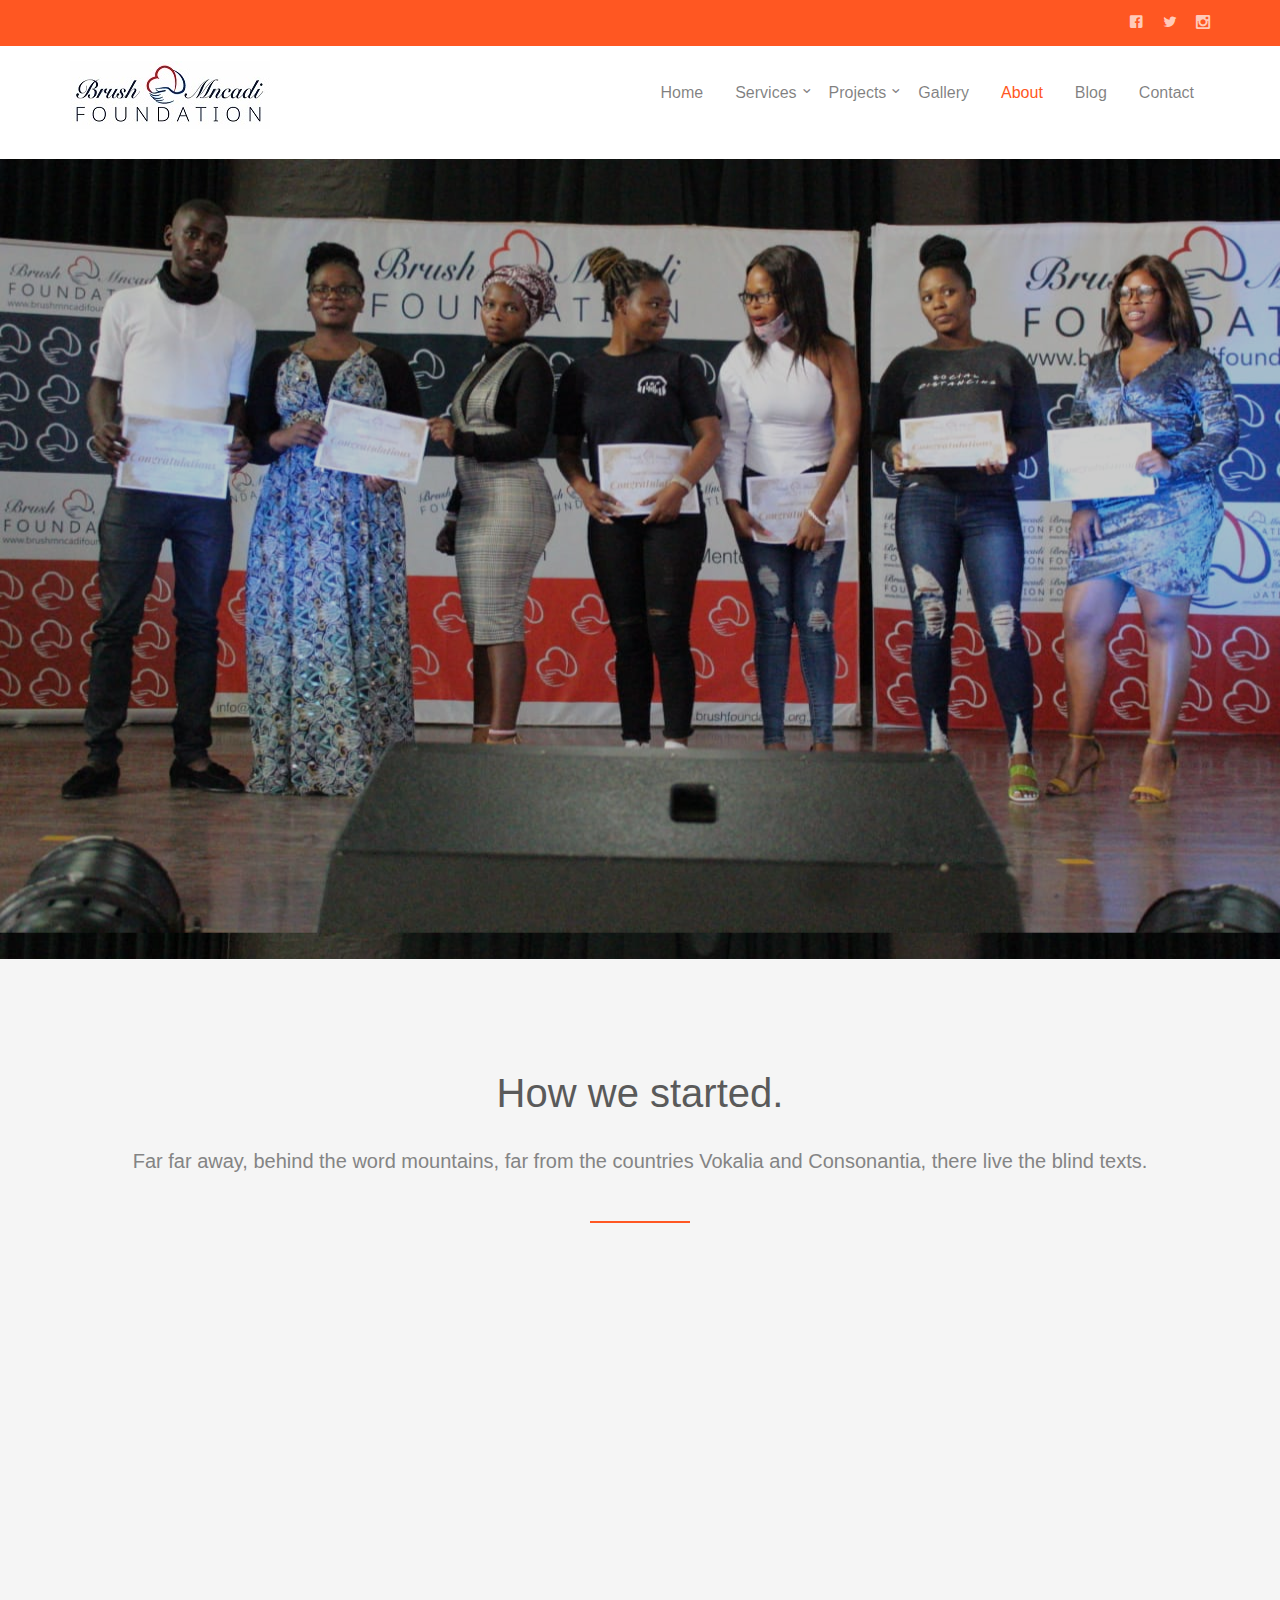
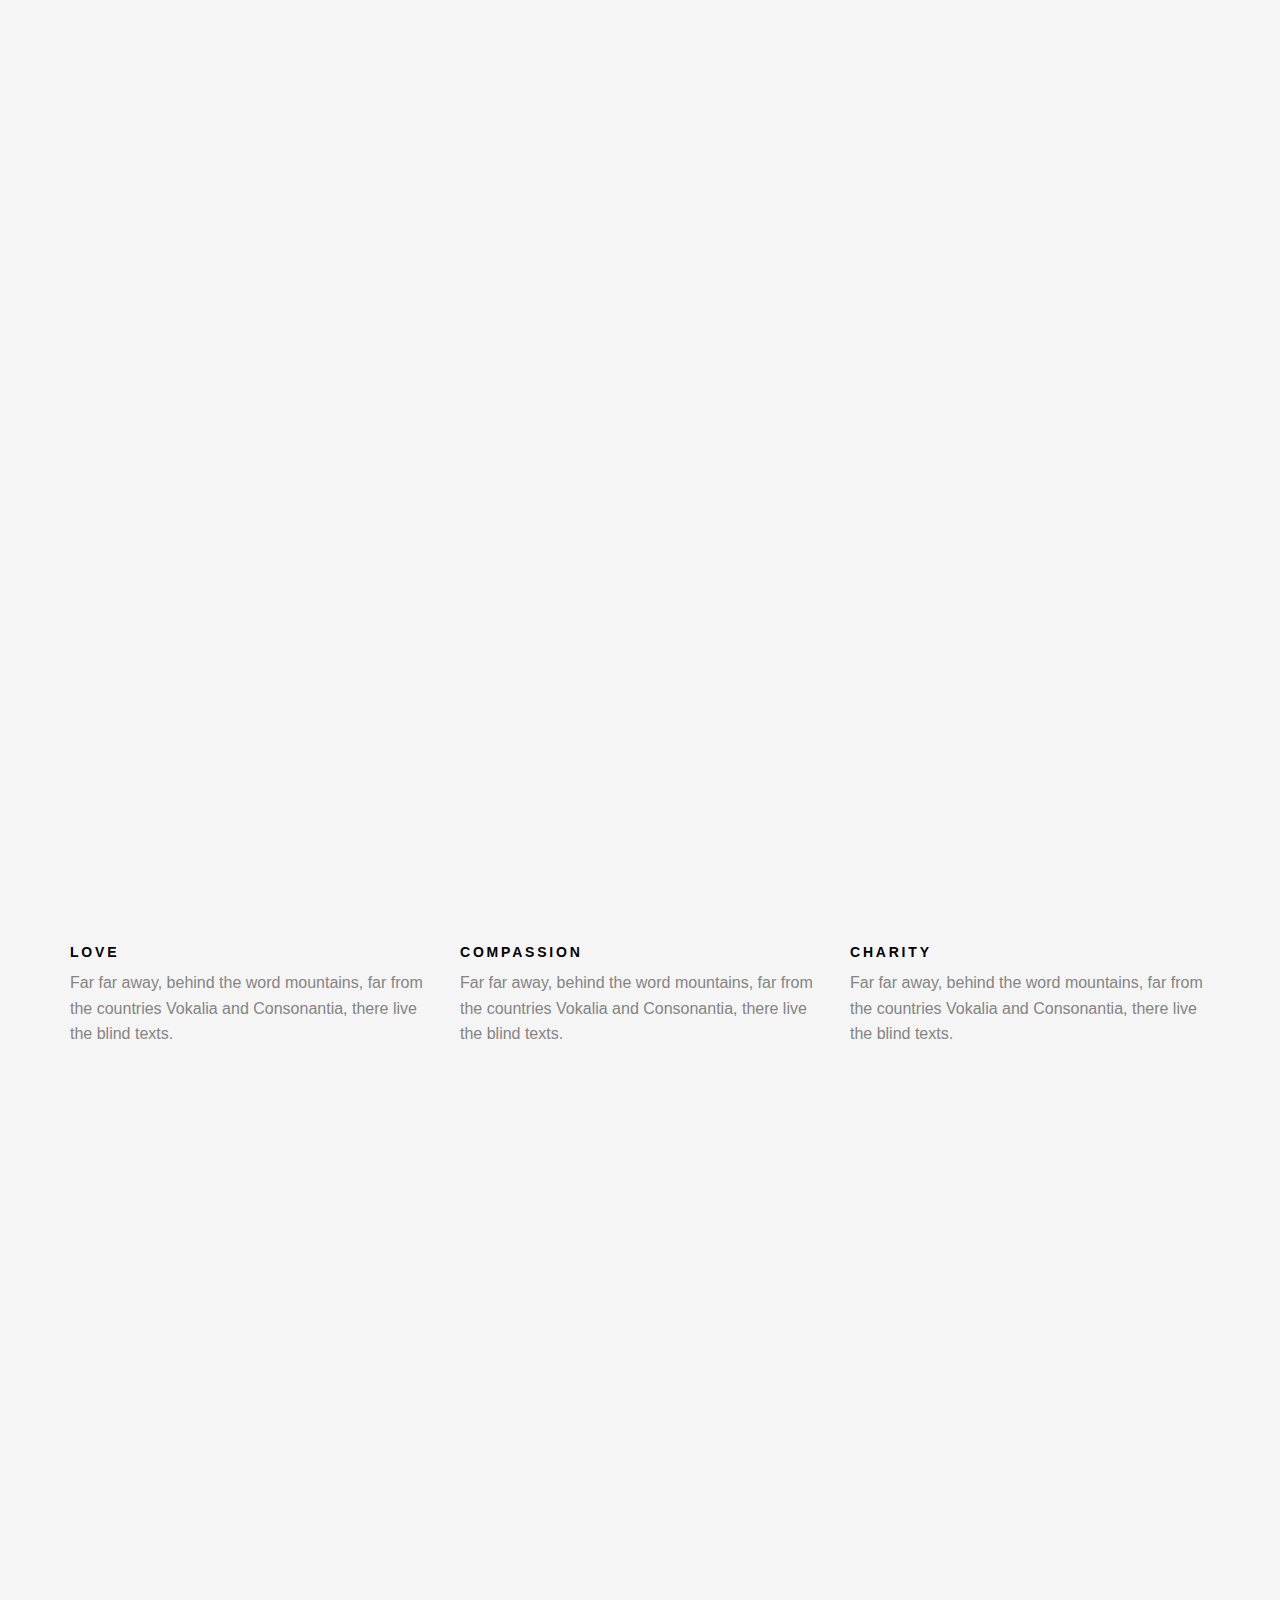
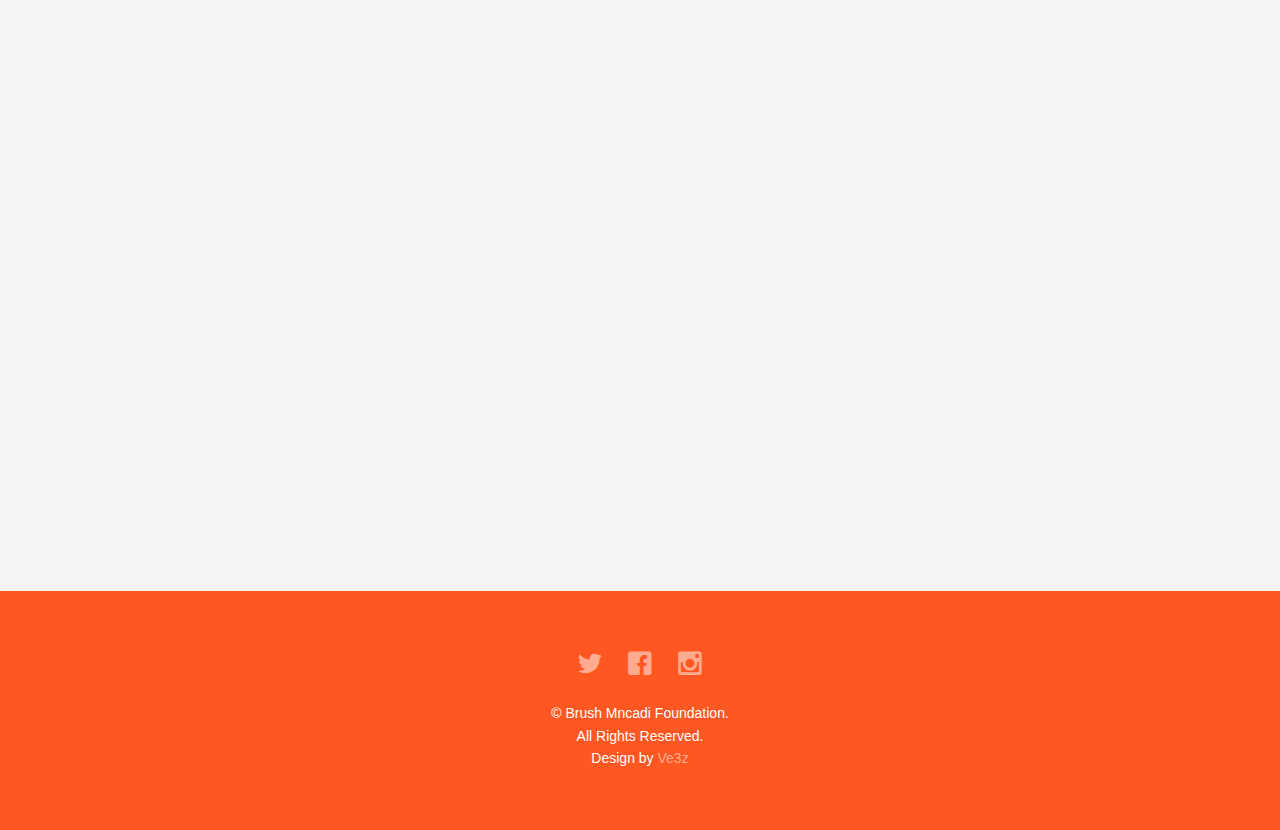
==== about.html @ 6118e983 "Initial Commit" ====
<!DOCTYPE html>
<!--[if lt IE 7]>      <html class="no-js lt-ie9 lt-ie8 lt-ie7"> <![endif]-->
<!--[if IE 7]>         <html class="no-js lt-ie9 lt-ie8"> <![endif]-->
<!--[if IE 8]>         <html class="no-js lt-ie9"> <![endif]-->
<!--[if gt IE 8]><!--> <html class="no-js"> <!--<![endif]-->
	<head>
	<meta charset="utf-8">
	<meta http-equiv="X-UA-Compatible" content="IE=edge">
	<title>Brush Mncadi Foundation</title>
	<meta name="viewport" content="width=device-width, initial-scale=1">
	<meta name="description" content="Brush Mncadi Foundation " />
	<meta name="keywords" content="Brush Mncadi Foundation, Charity, events, NGO, Non Government Organisation, " />
	<meta name="author" content="ve3z.co.za" />

 

  	<!-- Facebook and Twitter integration -->
	<meta property="og:title" content=""/>
	<meta property="og:image" content=""/>
	<meta property="og:url" content=""/>
	<meta property="og:site_name" content=""/>
	<meta property="og:description" content=""/>
	<meta name="twitter:title" content="" />
	<meta name="twitter:image" content="" />
	<meta name="twitter:url" content="" />
	<meta name="twitter:card" content="" />

	<!-- Place favicon.ico and apple-touch-icon.png in the root directory -->
	<link rel="shortcut icon" href="favicon.ico">

	<!-- <link href='https://fonts.googleapis.com/css?family=Open+Sans:400,700,300' rel='stylesheet' type='text/css'> -->
	
	<!-- Animate.css -->
	<link rel="stylesheet" href="css/animate.css">
	<!-- Icomoon Icon Fonts-->
	<link rel="stylesheet" href="css/icomoon.css">
	<!-- Bootstrap  -->
	<link rel="stylesheet" href="css/bootstrap.css">
	<!-- Superfish -->
	<link rel="stylesheet" href="css/superfish.css">

	<link rel="stylesheet" href="css/style.css">


	<!-- Modernizr JS -->
	<script src="js/modernizr-2.6.2.min.js"></script>
	<!-- FOR IE9 below -->
	<!--[if lt IE 9]>
	<script src="js/respond.min.js"></script>
	<![endif]-->

	</head>
	<body>
		<div id="fh5co-wrapper">
		<div id="fh5co-page">
		<div class="header-top">
			<div class="container">
				<div class="row">
					<div class="col-md-6 col-sm-6 text-left fh5co-link">
						<!-- <a href="#">FAQ</a>
						<a href="#">Forum</a>
						<a href="#">Contact</a> -->
					</div>
					<div class="col-md-6 col-sm-6 text-right fh5co-social">
						<a href="https://www.facebook.com/Brush-Mncadi-Foundation-104480521890721" class="grow"><i class="icon-facebook2"></i></a>
						<a href="https://twitter.com/BrushMncadi" class="grow"><i class="icon-twitter2"></i></a>
						<a href="https://www.instagram.com/brushmncadifoundation/" class="grow"><i class="icon-instagram2"></i></a>
					</div>
				</div>
			</div>
		</div>
		<header id="fh5co-header-section" class="sticky-banner">
			<div class="container">
				<div class="nav-header">
					<a href="#" class="js-fh5co-nav-toggle fh5co-nav-toggle dark"><i></i></a>
					<h1 id="fh5co-logo"><a href="index.html"><img src="images/Brush Logo .jpeg" alt="work"></a></h1>
					<!-- START #fh5co-menu-wrap -->
					<nav id="fh5co-menu-wrap" role="navigation">
						<ul class="sf-menu" id="fh5co-primary-menu">
							<li >
								<a href="index.html">Home</a>
							</li>
							<li>
								<a href="#" class="fh5co-sub-ddown">Services</a>
								<ul class="fh5co-sub-menu">
									<li><a href="services.html">Events</a></li>
									<li><a href="services.html">Fundraise</a></li>
									<li><a href="services.html">Campaign</a></li>
									<li><a href="services.html">Philantrophy</a></li>
									
								</ul>
							</li>
							<li>
								<a href="#" class="fh5co-sub-ddown">Projects</a>
								 <ul class="fh5co-sub-menu">
								 	<li><a href="projects.html">Water World</a></li>
								 	<li><a href="projects.html">Cloth Giving</a></li>
								 	<li><a href="projects.html">Acapella</a></li>
								</ul>
							</li>

							<li><a href="gallery.html">Gallery</a></li>
							<li class="active"><a href="about.html">About</a></li>
							<li><a href="blog.html">Blog</a></li>
							<li><a href="contact.html">Contact</a></li>
						</ul>
					</nav>
				</div>
			</div>
		</header>
		
		

		<div class="fh5co-hero">
			<div class="fh5co-overlay"></div>
			<div class="fh5co-cover text-center" data-stellar-background-ratio="0.5" style="background-image: url(images/8.jpeg);">
				<div class="desc animate-box">
					<h2><strong>About Us</strong>  <strong></strong></h2>
					<span>We are a prominent independent organisation in care and protection for our community </span>
					<!-- <span><a class="btn btn-primary btn-lg" href="#">See More</a></span> -->
				</div>
			</div>

		</div>
		
		<div id="fh5co-feature-product" class="fh5co-section-gray">
			<div class="container">
				<div class="row">
					<div class="col-md-12 text-center heading-section">
						<h3>How we started.</h3>
						<p>Far far away, behind the word mountains, far from the countries Vokalia and Consonantia, there live the blind texts.</p>
					</div>
				</div>

				<div class="row row-bottom-padded-md">
					<div class="col-md-12 text-center animate-box">
						<p><img src="images/cover_bg_1.jpg" alt="Free HTML5 Bootstrap Template" class="img-responsive"></p>
					</div>
					<div class="col-md-6 text-center animate-box">
						<p><img src="images/cover_bg_2.jpg" alt="Free HTML5 Bootstrap Template" class="img-responsive"></p>
					</div>
					<div class="col-md-6 text-center animate-box">
						<p><img src="images/cover_bg_3.jpg" alt="Free HTML5 Bootstrap Template" class="img-responsive"></p>
					</div>
				</div>
				<div class="row">
					<div class="col-md-4">
						<div class="feature-text">
							<h3>Love</h3>
							<p>Far far away, behind the word mountains, far from the countries Vokalia and Consonantia, there live the blind texts.</p>
						</div>
					</div>
					<div class="col-md-4">
						<div class="feature-text">
							<h3>Compassion</h3>
							<p>Far far away, behind the word mountains, far from the countries Vokalia and Consonantia, there live the blind texts.</p>
						</div>
					</div>
					<div class="col-md-4">
						<div class="feature-text">
							<h3>Charity</h3>
							<p>Far far away, behind the word mountains, far from the countries Vokalia and Consonantia, there live the blind texts.</p>
						</div>
					</div>
				</div>

				
			</div>
		</div>

		
		<!-- <div id="fh5co-portfolio">
			<div class="container">

				<div class="row">
					<div class="col-md-6 col-md-offset-3 text-center heading-section animate-box">
						<h3>Our Gallery</h3>
						<p>Lorem ipsum dolor sit amet, consectetur adipisicing elit. Velit est facilis maiores, perspiciatis accusamus asperiores sint consequuntur debitis.</p>
					</div>
				</div>

				
				<div class="row row-bottom-padded-md">
					<div class="col-md-12">
						<ul id="fh5co-portfolio-list">

							<li class="two-third animate-box" data-animate-effect="fadeIn" style="background-image: url(images/cover_bg_1.jpg); ">
								<a href="#" class="color-3">
									<div class="case-studies-summary">
										<span>Give Love</span>
										<h2>Donation is caring</h2>
									</div>
								</a>
							</li>
						
							<li class="one-third animate-box" data-animate-effect="fadeIn" style="background-image: url(images/cover_bg_3.jpg); ">
								<a href="#" class="color-4">
									<div class="case-studies-summary">
										<span>Give Love</span>
										<h2>Donation is caring</h2>
									</div>
								</a>
							</li>

							<li class="one-third animate-box" data-animate-effect="fadeIn" style="background-image: url(images/cover_bg_1.jpg); "> 
								<a href="#" class="color-5">
									<div class="case-studies-summary">
										<span>Give Love</span>
										<h2>Donation is caring</h2>
									</div>
								</a>
							</li>
							<li class="two-third animate-box" data-animate-effect="fadeIn" style="background-image: url(images/cover_bg_3.jpg); ">
								<a href="#" class="color-6">
									<div class="case-studies-summary">
										<span>Give Love</span>
										<h2>Donation is caring</h2>
									</div>
								</a>
							</li>
						</ul>		
					</div>
				</div>

				<div class="row">
					<div class="col-md-4 col-md-offset-4 text-center animate-box">
						<a href="#" class="btn btn-primary btn-lg">See Gallery</a>
					</div>
				</div>

				
			</div>
		</div>
		 -->

		
		<div id="fh5co-content-section" class="fh5co-section-gray">
			<div class="container">
				<div class="row">
					<div class="col-md-8 col-md-offset-2 text-center heading-section animate-box">
						<h3>Leadership</h3>
						<p>Lorem ipsum dolor sit amet, consectetur adipisicing elit. Velit est facilis maiores, perspiciatis accusamus asperiores sint consequuntur debitis.</p>
					</div>
				</div>
			</div>
			<div class="container">
				<div class="row">
					<div class="col-md-4">
						<div class="fh5co-team text-center animate-box">
							<figure>
								<img src="images/5.jpeg" alt="user">
							</figure>

							<div>
								<h3>Jean Doe</h3>
								<p><span>Founder</span></p>
								<p>Far far away, behind the word mountains, far from the countries Vokalia and Consonantia, there live the blind texts. Far far away, behind the word mountains, far from the countries Vokalia and Consonantia, there live the blind texts.</p>
							</div>
							
							<p class="fh5co-social-icons">
								<a href="https://www.facebook.com/Brush-Mncadi-Foundation-104480521890721"><i class="icon-twitter2"></i></a>
								<a href="https://www.facebook.com/Brush-Mncadi-Foundation-104480521890721"><i class="icon-linkedin2"></i></a>
								<a href="https://www.facebook.com/Brush-Mncadi-Foundation-104480521890721"><i class="icon-facebook3"></i></a>
							</p>
						</div>
					</div>
					<div class="col-md-4">
						<div class="fh5co-team text-center animate-box">
							<figure>
								<img src="images/11.jpeg" alt="user">
							</figure>
							<div>
								<h3>John Doe</h3>
								<p><span>Founder</span></p>
								<p>Far far away, behind the word mountains, far from the countries Vokalia and Consonantia, there live the blind texts. Far far away, behind the word mountains, far from the countries Vokalia and Consonantia, there live the blind texts.</p>
							</div>
							<p class="fh5co-social-icons">
								<a href="https://www.facebook.com/Brush-Mncadi-Foundation-104480521890721"><i class="icon-twitter2"></i></a>
								<a href="https://www.facebook.com/Brush-Mncadi-Foundation-104480521890721"><i class="icon-linkedin2"></i></a>
								<a href="https://www.facebook.com/Brush-Mncadi-Foundation-104480521890721"><i class="icon-facebook3"></i></a>
							</p>
						</div>
					</div>
					<div class="col-md-4">
						<div class="fh5co-team text-center animate-box">
							<figure>
								<img src="images/4.jpeg" alt="user">
							</figure>
							<div>
								<h3>John Doe</h3>
								<p><span>Founder</span></p>
								<p>Far far away, behind the word mountains, far from the countries Vokalia and Consonantia, there live the blind texts. Far far away, behind the word mountains, far from the countries Vokalia and Consonantia, there live the blind texts.</p>
							</div>
							<p class="fh5co-social-icons">
								<a href="https://www.facebook.com/Brush-Mncadi-Foundation-104480521890721"><i class="icon-twitter2"></i></a>
								<a href="https://www.facebook.com/Brush-Mncadi-Foundation-104480521890721"><i class="icon-linkedin2"></i></a>
								<a href="https://www.facebook.com/Brush-Mncadi-Foundation-104480521890721"><i class="icon-facebook3"></i></a>
							</p>
						</div>
					</div>
				</div>
			</div>
		</div>
		<!-- fh5co-content-section -->

		
		<footer>
			<div id="footer">
				<div class="container">
					<div class="row">
						<div class="col-md-6 col-md-offset-3 text-center">
							<p class="fh5co-social-icons">
								<a href="https://twitter.com/BrushMncadi" target="blank"><i class="icon-twitter2" ></i></a>
								<a href="https://www.facebook.com/Brush-Mncadi-Foundation-104480521890721" target="blank"><i class="icon-facebook2"></i></a>
								<a href="https://www.instagram.com/brushmncadifoundation/"target="blank"><i class="icon-instagram"></i></a>
								<!-- <a href="#"><i class="icon-dribbble2"></i></a>
								<a href="#"><i class="icon-youtube"></i></a> -->
							</p>
							<p>&copy; Brush Mncadi Foundation.<br> All Rights Reserved. <br>Design by  <a href="http://ve3z.co.za/" target="_blank">Ve3z</a> </p>
						</div>
					</div>
				</div>
			</div>
		</footer>
	

	</div>
	<!-- END fh5co-page -->

	</div>
	<!-- END fh5co-wrapper -->

	<!-- jQuery -->


	<script src="js/jquery.min.js"></script>
	<!-- jQuery Easing -->
	<script src="js/jquery.easing.1.3.js"></script>
	<!-- Bootstrap -->
	<script src="js/bootstrap.min.js"></script>
	<!-- Waypoints -->
	<script src="js/jquery.waypoints.min.js"></script>
	<script src="js/sticky.js"></script>

	<!-- Stellar -->
	<script src="js/jquery.stellar.min.js"></script>
	<!-- Superfish -->
	<script src="js/hoverIntent.js"></script>
	<script src="js/superfish.js"></script>
	
	<!-- Main JS -->
	<script src="js/main.js"></script>

	</body>
</html>
---- css/icomoon.css ----
@font-face {
    font-family: 'icomoon';
    src:    url('fonts/icomoon.eot?1oniuf');
    src:    url('fonts/icomoon.eot?1oniuf#iefix') format('embedded-opentype'),
        url('fonts/icomoon.ttf?1oniuf') format('truetype'),
        url('fonts/icomoon.woff?1oniuf') format('woff'),
        url('fonts/icomoon.svg?1oniuf#icomoon') format('svg');
    font-weight: normal;
    font-style: normal;
}

[class^="icon-"], [class*=" icon-"] {
    /* use !important to prevent issues with browser extensions that change fonts */
    font-family: 'icomoon' !important;
    speak: none;
    font-style: normal;
    font-weight: normal;
    font-variant: normal;
    text-transform: none;
    line-height: 1;

    /* Better Font Rendering =========== */
    -webkit-font-smoothing: antialiased;
    -moz-osx-font-smoothing: grayscale;
}

.icon-mobile:before {
    content: "\e000";
}
.icon-laptop:before {
    content: "\e001";
}
.icon-desktop:before {
    content: "\e002";
}
.icon-tablet:before {
    content: "\e003";
}
.icon-phone:before {
    content: "\e004";
}
.icon-document:before {
    content: "\e005";
}
.icon-documents:before {
    content: "\e006";
}
.icon-search:before {
    content: "\e007";
}
.icon-clipboard:before {
    content: "\e008";
}
.icon-newspaper:before {
    content: "\e009";
}
.icon-notebook:before {
    content: "\e00a";
}
.icon-book-open:before {
    content: "\e00b";
}
.icon-browser:before {
    content: "\e00c";
}
.icon-calendar:before {
    content: "\e00d";
}
.icon-presentation:before {
    content: "\e00e";
}
.icon-picture:before {
    content: "\e00f";
}
.icon-pictures:before {
    content: "\e010";
}
.icon-video:before {
    content: "\e011";
}
.icon-camera:before {
    content: "\e012";
}
.icon-printer:before {
    content: "\e013";
}
.icon-toolbox:before {
    content: "\e014";
}
.icon-briefcase:before {
    content: "\e015";
}
.icon-wallet:before {
    content: "\e016";
}
.icon-gift:before {
    content: "\e017";
}
.icon-bargraph:before {
    content: "\e018";
}
.icon-grid:before {
    content: "\e019";
}
.icon-expand:before {
    content: "\e01a";
}
.icon-focus:before {
    content: "\e01b";
}
.icon-edit:before {
    content: "\e01c";
}
.icon-adjustments:before {
    content: "\e01d";
}
.icon-ribbon:before {
    content: "\e01e";
}
.icon-hourglass:before {
    content: "\e01f";
}
.icon-lock:before {
    content: "\e020";
}
.icon-megaphone:before {
    content: "\e021";
}
.icon-shield:before {
    content: "\e022";
}
.icon-trophy:before {
    content: "\e023";
}
.icon-flag:before {
    content: "\e024";
}
.icon-map:before {
    content: "\e025";
}
.icon-puzzle:before {
    content: "\e026";
}
.icon-basket:before {
    content: "\e027";
}
.icon-envelope:before {
    content: "\e028";
}
.icon-streetsign:before {
    content: "\e029";
}
.icon-telescope:before {
    content: "\e02a";
}
.icon-gears:before {
    content: "\e02b";
}
.icon-key:before {
    content: "\e02c";
}
.icon-paperclip:before {
    content: "\e02d";
}
.icon-attachment:before {
    content: "\e02e";
}
.icon-pricetags:before {
    content: "\e02f";
}
.icon-lightbulb:before {
    content: "\e030";
}
.icon-layers:before {
    content: "\e031";
}
.icon-pencil:before {
    content: "\e032";
}
.icon-tools:before {
    content: "\e033";
}
.icon-tools-2:before {
    content: "\e034";
}
.icon-scissors:before {
    content: "\e035";
}
.icon-paintbrush:before {
    content: "\e036";
}
.icon-magnifying-glass:before {
    content: "\e037";
}
.icon-circle-compass:before {
    content: "\e038";
}
.icon-linegraph:before {
    content: "\e039";
}
.icon-mic:before {
    content: "\e03a";
}
.icon-strategy:before {
    content: "\e03b";
}
.icon-beaker:before {
    content: "\e03c";
}
.icon-caution:before {
    content: "\e03d";
}
.icon-recycle:before {
    content: "\e03e";
}
.icon-anchor:before {
    content: "\e03f";
}
.icon-profile-male:before {
    content: "\e040";
}
.icon-profile-female:before {
    content: "\e041";
}
.icon-bike:before {
    content: "\e042";
}
.icon-wine:before {
    content: "\e043";
}
.icon-hotairballoon:before {
    content: "\e044";
}
.icon-globe:before {
    content: "\e045";
}
.icon-genius:before {
    content: "\e046";
}
.icon-map-pin:before {
    content: "\e047";
}
.icon-dial:before {
    content: "\e048";
}
.icon-chat:before {
    content: "\e049";
}
.icon-heart:before {
    content: "\e04a";
}
.icon-cloud:before {
    content: "\e04b";
}
.icon-upload:before {
    content: "\e04c";
}
.icon-download:before {
    content: "\e04d";
}
.icon-target:before {
    content: "\e04e";
}
.icon-hazardous:before {
    content: "\e04f";
}
.icon-piechart:before {
    content: "\e050";
}
.icon-speedometer:before {
    content: "\e051";
}
.icon-global:before {
    content: "\e052";
}
.icon-compass:before {
    content: "\e053";
}
.icon-lifesaver:before {
    content: "\e054";
}
.icon-clock:before {
    content: "\e055";
}
.icon-aperture:before {
    content: "\e056";
}
.icon-quote:before {
    content: "\e057";
}
.icon-scope:before {
    content: "\e058";
}
.icon-alarmclock:before {
    content: "\e059";
}
.icon-refresh:before {
    content: "\e05a";
}
.icon-happy:before {
    content: "\e05b";
}
.icon-sad:before {
    content: "\e05c";
}
.icon-facebook:before {
    content: "\e05d";
}
.icon-twitter:before {
    content: "\e05e";
}
.icon-googleplus:before {
    content: "\e05f";
}
.icon-rss:before {
    content: "\e060";
}
.icon-tumblr:before {
    content: "\e061";
}
.icon-linkedin:before {
    content: "\e062";
}
.icon-dribbble:before {
    content: "\e063";
}
.icon-box2:before {
    content: "\ea82";
}
.icon-write:before {
    content: "\ea83";
}
.icon-clock2:before {
    content: "\ea84";
}
.icon-reply2:before {
    content: "\ea85";
}
.icon-reply-all2:before {
    content: "\ea86";
}
.icon-forward2:before {
    content: "\ea87";
}
.icon-flag2:before {
    content: "\ea88";
}
.icon-search2:before {
    content: "\ea89";
}
.icon-trash2:before {
    content: "\ea8a";
}
.icon-envelope2:before {
    content: "\ea8b";
}
.icon-bubble:before {
    content: "\ea8c";
}
.icon-bubbles:before {
    content: "\ea8d";
}
.icon-user2:before {
    content: "\ea8e";
}
.icon-users2:before {
    content: "\ea8f";
}
.icon-cloud2:before {
    content: "\ea90";
}
.icon-download2:before {
    content: "\ea91";
}
.icon-upload2:before {
    content: "\ea92";
}
.icon-rain:before {
    content: "\ea93";
}
.icon-sun:before {
    content: "\ea94";
}
.icon-moon2:before {
    content: "\ea95";
}
.icon-bell2:before {
    content: "\ea96";
}
.icon-folder2:before {
    content: "\ea97";
}
.icon-pin2:before {
    content: "\ea98";
}
.icon-sound2:before {
    content: "\ea99";
}
.icon-microphone:before {
    content: "\ea9a";
}
.icon-camera2:before {
    content: "\ea9b";
}
.icon-image2:before {
    content: "\ea9c";
}
.icon-cog2:before {
    content: "\ea9d";
}
.icon-calendar2:before {
    content: "\ea9e";
}
.icon-book2:before {
    content: "\ea9f";
}
.icon-map-marker:before {
    content: "\eaa0";
}
.icon-store:before {
    content: "\eaa1";
}
.icon-support:before {
    content: "\eaa2";
}
.icon-tag2:before {
    content: "\eaa3";
}
.icon-heart2:before {
    content: "\eaa4";
}
.icon-video-camera:before {
    content: "\eaa5";
}
.icon-trophy2:before {
    content: "\eaa6";
}
.icon-cart:before {
    content: "\eaa7";
}
.icon-eye2:before {
    content: "\eaa8";
}
.icon-cancel:before {
    content: "\eaa9";
}
.icon-chart:before {
    content: "\eaaa";
}
.icon-target2:before {
    content: "\eaab";
}
.icon-printer2:before {
    content: "\eaac";
}
.icon-location2:before {
    content: "\eaad";
}
.icon-bookmark2:before {
    content: "\eaae";
}
.icon-monitor:before {
    content: "\eaaf";
}
.icon-cross2:before {
    content: "\eab0";
}
.icon-plus2:before {
    content: "\eab1";
}
.icon-left:before {
    content: "\eab2";
}
.icon-up:before {
    content: "\eab3";
}
.icon-browser2:before {
    content: "\eab4";
}
.icon-windows:before {
    content: "\eab5";
}
.icon-switch2:before {
    content: "\eab6";
}
.icon-dashboard:before {
    content: "\eab7";
}
.icon-play:before {
    content: "\eab8";
}
.icon-fast-forward:before {
    content: "\eab9";
}
.icon-next:before {
    content: "\eaba";
}
.icon-refresh2:before {
    content: "\eabb";
}
.icon-film:before {
    content: "\eabc";
}
.icon-home2:before {
    content: "\eabd";
}
.icon-add-to-list:before {
    content: "\e901";
}
.icon-classic-computer:before {
    content: "\e902";
}
.icon-controller-fast-backward:before {
    content: "\e903";
}
.icon-creative-commons-attribution:before {
    content: "\e904";
}
.icon-creative-commons-noderivs:before {
    content: "\e905";
}
.icon-creative-commons-noncommercial-eu:before {
    content: "\e906";
}
.icon-creative-commons-noncommercial-us:before {
    content: "\e907";
}
.icon-creative-commons-public-domain:before {
    content: "\e908";
}
.icon-creative-commons-remix:before {
    content: "\e909";
}
.icon-creative-commons-share:before {
    content: "\e90a";
}
.icon-creative-commons-sharealike:before {
    content: "\e90b";
}
.icon-creative-commons:before {
    content: "\e90c";
}
.icon-document-landscape:before {
    content: "\e90d";
}
.icon-remove-user:before {
    content: "\e90e";
}
.icon-warning:before {
    content: "\e90f";
}
.icon-arrow-bold-down:before {
    content: "\e910";
}
.icon-arrow-bold-left:before {
    content: "\e911";
}
.icon-arrow-bold-right:before {
    content: "\e912";
}
.icon-arrow-bold-up:before {
    content: "\e913";
}
.icon-arrow-down:before {
    content: "\e914";
}
.icon-arrow-left:before {
    content: "\e915";
}
.icon-arrow-long-down:before {
    content: "\e916";
}
.icon-arrow-long-left:before {
    content: "\e917";
}
.icon-arrow-long-right:before {
    content: "\e918";
}
.icon-arrow-long-up:before {
    content: "\e919";
}
.icon-arrow-right:before {
    content: "\e91a";
}
.icon-arrow-up:before {
    content: "\e91b";
}
.icon-arrow-with-circle-down:before {
    content: "\e91c";
}
.icon-arrow-with-circle-left:before {
    content: "\e91d";
}
.icon-arrow-with-circle-right:before {
    content: "\e91e";
}
.icon-arrow-with-circle-up:before {
    content: "\e91f";
}
.icon-bookmark:before {
    content: "\e920";
}
.icon-bookmarks:before {
    content: "\e921";
}
.icon-chevron-down:before {
    content: "\e922";
}
.icon-chevron-left:before {
    content: "\e923";
}
.icon-chevron-right:before {
    content: "\e924";
}
.icon-chevron-small-down:before {
    content: "\e925";
}
.icon-chevron-small-left:before {
    content: "\e926";
}
.icon-chevron-small-right:before {
    content: "\e927";
}
.icon-chevron-small-up:before {
    content: "\e928";
}
.icon-chevron-thin-down:before {
    content: "\e929";
}
.icon-chevron-thin-left:before {
    content: "\e92a";
}
.icon-chevron-thin-right:before {
    content: "\e92b";
}
.icon-chevron-thin-up:before {
    content: "\e92c";
}
.icon-chevron-up:before {
    content: "\e92d";
}
.icon-chevron-with-circle-down:before {
    content: "\e92e";
}
.icon-chevron-with-circle-left:before {
    content: "\e92f";
}
.icon-chevron-with-circle-right:before {
    content: "\e930";
}
.icon-chevron-with-circle-up:before {
    content: "\e931";
}
.icon-cloud3:before {
    content: "\e932";
}
.icon-controller-fast-forward:before {
    content: "\e933";
}
.icon-controller-jump-to-start:before {
    content: "\e934";
}
.icon-controller-next:before {
    content: "\e935";
}
.icon-controller-paus:before {
    content: "\e936";
}
.icon-controller-play:before {
    content: "\e937";
}
.icon-controller-record:before {
    content: "\e938";
}
.icon-controller-stop:before {
    content: "\e939";
}
.icon-controller-volume:before {
    content: "\e93a";
}
.icon-dot-single:before {
    content: "\e93b";
}
.icon-dots-three-horizontal:before {
    content: "\e93c";
}
.icon-dots-three-vertical:before {
    content: "\e93d";
}
.icon-dots-two-horizontal:before {
    content: "\e93e";
}
.icon-dots-two-vertical:before {
    content: "\e93f";
}
.icon-download3:before {
    content: "\e940";
}
.icon-emoji-flirt:before {
    content: "\e941";
}
.icon-flow-branch:before {
    content: "\e942";
}
.icon-flow-cascade:before {
    content: "\e943";
}
.icon-flow-line:before {
    content: "\e944";
}
.icon-flow-parallel:before {
    content: "\e945";
}
.icon-flow-tree:before {
    content: "\e946";
}
.icon-install:before {
    content: "\e947";
}
.icon-layers2:before {
    content: "\e948";
}
.icon-open-book:before {
    content: "\e949";
}
.icon-resize-100:before {
    content: "\e94a";
}
.icon-resize-full-screen:before {
    content: "\e94b";
}
.icon-save:before {
    content: "\e94c";
}
.icon-select-arrows:before {
    content: "\e94d";
}
.icon-sound-mute:before {
    content: "\e94e";
}
.icon-sound:before {
    content: "\e94f";
}
.icon-trash:before {
    content: "\e950";
}
.icon-triangle-down:before {
    content: "\e951";
}
.icon-triangle-left:before {
    content: "\e952";
}
.icon-triangle-right:before {
    content: "\e953";
}
.icon-triangle-up:before {
    content: "\e954";
}
.icon-uninstall:before {
    content: "\e955";
}
.icon-upload-to-cloud:before {
    content: "\e956";
}
.icon-upload3:before {
    content: "\e957";
}
.icon-add-user:before {
    content: "\e958";
}
.icon-address:before {
    content: "\e959";
}
.icon-adjust:before {
    content: "\e95a";
}
.icon-air:before {
    content: "\e95b";
}
.icon-aircraft-landing:before {
    content: "\e95c";
}
.icon-aircraft-take-off:before {
    content: "\e95d";
}
.icon-aircraft:before {
    content: "\e95e";
}
.icon-align-bottom:before {
    content: "\e95f";
}
.icon-align-horizontal-middle:before {
    content: "\e960";
}
.icon-align-left:before {
    content: "\e961";
}
.icon-align-right:before {
    content: "\e962";
}
.icon-align-top:before {
    content: "\e963";
}
.icon-align-vertical-middle:before {
    content: "\e964";
}
.icon-archive:before {
    content: "\e965";
}
.icon-area-graph:before {
    content: "\e966";
}
.icon-attachment2:before {
    content: "\e967";
}
.icon-awareness-ribbon:before {
    content: "\e968";
}
.icon-back-in-time:before {
    content: "\e969";
}
.icon-back:before {
    content: "\e96a";
}
.icon-bar-graph:before {
    content: "\e96b";
}
.icon-battery:before {
    content: "\e96c";
}
.icon-beamed-note:before {
    content: "\e96d";
}
.icon-bell:before {
    content: "\e96e";
}
.icon-blackboard:before {
    content: "\e96f";
}
.icon-block:before {
    content: "\e970";
}
.icon-book:before {
    content: "\e971";
}
.icon-bowl:before {
    content: "\e972";
}
.icon-box:before {
    content: "\e973";
}
.icon-briefcase2:before {
    content: "\e974";
}
.icon-browser3:before {
    content: "\e975";
}
.icon-brush:before {
    content: "\e976";
}
.icon-bucket:before {
    content: "\e977";
}
.icon-cake:before {
    content: "\e978";
}
.icon-calculator:before {
    content: "\e979";
}
.icon-calendar3:before {
    content: "\e97a";
}
.icon-camera3:before {
    content: "\e97b";
}
.icon-ccw:before {
    content: "\e97c";
}
.icon-chat2:before {
    content: "\e97d";
}
.icon-check:before {
    content: "\e97e";
}
.icon-circle-with-cross:before {
    content: "\e97f";
}
.icon-circle-with-minus:before {
    content: "\e980";
}
.icon-circle-with-plus:before {
    content: "\e981";
}
.icon-circle:before {
    content: "\e982";
}
.icon-circular-graph:before {
    content: "\e983";
}
.icon-clapperboard:before {
    content: "\e984";
}
.icon-clipboard2:before {
    content: "\e985";
}
.icon-clock3:before {
    content: "\e986";
}
.icon-code:before {
    content: "\e987";
}
.icon-cog:before {
    content: "\e988";
}
.icon-colours:before {
    content: "\e989";
}
.icon-compass2:before {
    content: "\e98a";
}
.icon-copy:before {
    content: "\e98b";
}
.icon-credit-card:before {
    content: "\e98c";
}
.icon-credit:before {
    content: "\e98d";
}
.icon-cross:before {
    content: "\e98e";
}
.icon-cup:before {
    content: "\e98f";
}
.icon-cw:before {
    content: "\e990";
}
.icon-cycle:before {
    content: "\e991";
}
.icon-database:before {
    content: "\e992";
}
.icon-dial-pad:before {
    content: "\e993";
}
.icon-direction:before {
    content: "\e994";
}
.icon-document2:before {
    content: "\e995";
}
.icon-documents2:before {
    content: "\e996";
}
.icon-drink:before {
    content: "\e997";
}
.icon-drive:before {
    content: "\e998";
}
.icon-drop:before {
    content: "\e999";
}
.icon-edit2:before {
    content: "\e99a";
}
.icon-email:before {
    content: "\e99b";
}
.icon-emoji-happy:before {
    content: "\e99c";
}
.icon-emoji-neutral:before {
    content: "\e99d";
}
.icon-emoji-sad:before {
    content: "\e99e";
}
.icon-erase:before {
    content: "\e99f";
}
.icon-eraser:before {
    content: "\e9a0";
}
.icon-export:before {
    content: "\e9a1";
}
.icon-eye:before {
    content: "\e9a2";
}
.icon-feather:before {
    content: "\e9a3";
}
.icon-flag3:before {
    content: "\e9a4";
}
.icon-flash:before {
    content: "\e9a5";
}
.icon-flashlight:before {
    content: "\e9a6";
}
.icon-flat-brush:before {
    content: "\e9a7";
}
.icon-folder-images:before {
    content: "\e9a8";
}
.icon-folder-music:before {
    content: "\e9a9";
}
.icon-folder-video:before {
    content: "\e9aa";
}
.icon-folder:before {
    content: "\e9ab";
}
.icon-forward:before {
    content: "\e9ac";
}
.icon-funnel:before {
    content: "\e9ad";
}
.icon-game-controller:before {
    content: "\e9ae";
}
.icon-gauge:before {
    content: "\e9af";
}
.icon-globe2:before {
    content: "\e9b0";
}
.icon-graduation-cap:before {
    content: "\e9b1";
}
.icon-grid2:before {
    content: "\e9b2";
}
.icon-hair-cross:before {
    content: "\e9b3";
}
.icon-hand:before {
    content: "\e9b4";
}
.icon-heart-outlined:before {
    content: "\e9b5";
}
.icon-heart3:before {
    content: "\e9b6";
}
.icon-help-with-circle:before {
    content: "\e9b7";
}
.icon-help:before {
    content: "\e9b8";
}
.icon-home:before {
    content: "\e9b9";
}
.icon-hour-glass:before {
    content: "\e9ba";
}
.icon-image-inverted:before {
    content: "\e9bb";
}
.icon-image:before {
    content: "\e9bc";
}
.icon-images:before {
    content: "\e9bd";
}
.icon-inbox:before {
    content: "\e9be";
}
.icon-infinity:before {
    content: "\e9bf";
}
.icon-info-with-circle:before {
    content: "\e9c0";
}
.icon-info:before {
    content: "\e9c1";
}
.icon-key2:before {
    content: "\e9c2";
}
.icon-keyboard:before {
    content: "\e9c3";
}
.icon-lab-flask:before {
    content: "\e9c4";
}
.icon-landline:before {
    content: "\e9c5";
}
.icon-language:before {
    content: "\e9c6";
}
.icon-laptop2:before {
    content: "\e9c7";
}
.icon-leaf:before {
    content: "\e9c8";
}
.icon-level-down:before {
    content: "\e9c9";
}
.icon-level-up:before {
    content: "\e9ca";
}
.icon-lifebuoy:before {
    content: "\e9cb";
}
.icon-light-bulb:before {
    content: "\e9cc";
}
.icon-light-down:before {
    content: "\e9cd";
}
.icon-light-up:before {
    content: "\e9ce";
}
.icon-line-graph:before {
    content: "\e9cf";
}
.icon-link:before {
    content: "\e9d0";
}
.icon-list:before {
    content: "\e9d1";
}
.icon-location-pin:before {
    content: "\e9d2";
}
.icon-location:before {
    content: "\e9d3";
}
.icon-lock-open:before {
    content: "\e9d4";
}
.icon-lock2:before {
    content: "\e9d5";
}
.icon-log-out:before {
    content: "\e9d6";
}
.icon-login:before {
    content: "\e9d7";
}
.icon-loop:before {
    content: "\e9d8";
}
.icon-magnet:before {
    content: "\e9d9";
}
.icon-magnifying-glass2:before {
    content: "\e9da";
}
.icon-mail:before {
    content: "\e9db";
}
.icon-man:before {
    content: "\e9dc";
}
.icon-map2:before {
    content: "\e9dd";
}
.icon-mask:before {
    content: "\e9de";
}
.icon-medal:before {
    content: "\e9df";
}
.icon-megaphone2:before {
    content: "\e9e0";
}
.icon-menu:before {
    content: "\e9e1";
}
.icon-message:before {
    content: "\e9e2";
}
.icon-mic2:before {
    content: "\e9e3";
}
.icon-minus:before {
    content: "\e9e4";
}
.icon-mobile2:before {
    content: "\e9e5";
}
.icon-modern-mic:before {
    content: "\e9e6";
}
.icon-moon:before {
    content: "\e9e7";
}
.icon-mouse:before {
    content: "\e9e8";
}
.icon-music:before {
    content: "\e9e9";
}
.icon-network:before {
    content: "\e9ea";
}
.icon-new-message:before {
    content: "\e9eb";
}
.icon-new:before {
    content: "\e9ec";
}
.icon-news:before {
    content: "\e9ed";
}
.icon-note:before {
    content: "\e9ee";
}
.icon-notification:before {
    content: "\e9ef";
}
.icon-old-mobile:before {
    content: "\e9f0";
}
.icon-old-phone:before {
    content: "\e9f1";
}
.icon-palette:before {
    content: "\e9f2";
}
.icon-paper-plane:before {
    content: "\e9f3";
}
.icon-pencil2:before {
    content: "\e9f4";
}
.icon-phone2:before {
    content: "\e9f5";
}
.icon-pie-chart:before {
    content: "\e9f6";
}
.icon-pin:before {
    content: "\e9f7";
}
.icon-plus:before {
    content: "\e9f8";
}
.icon-popup:before {
    content: "\e9f9";
}
.icon-power-plug:before {
    content: "\e9fa";
}
.icon-price-ribbon:before {
    content: "\e9fb";
}
.icon-price-tag:before {
    content: "\e9fc";
}
.icon-print:before {
    content: "\e9fd";
}
.icon-progress-empty:before {
    content: "\e9fe";
}
.icon-progress-full:before {
    content: "\e9ff";
}
.icon-progress-one:before {
    content: "\ea00";
}
.icon-progress-two:before {
    content: "\ea01";
}
.icon-publish:before {
    content: "\ea02";
}
.icon-quote2:before {
    content: "\ea03";
}
.icon-radio:before {
    content: "\ea04";
}
.icon-reply-all:before {
    content: "\ea05";
}
.icon-reply:before {
    content: "\ea06";
}
.icon-retweet:before {
    content: "\ea07";
}
.icon-rocket:before {
    content: "\ea08";
}
.icon-round-brush:before {
    content: "\ea09";
}
.icon-rss2:before {
    content: "\ea0a";
}
.icon-ruler:before {
    content: "\ea0b";
}
.icon-scissors2:before {
    content: "\ea0c";
}
.icon-share-alternitive:before {
    content: "\ea0d";
}
.icon-share:before {
    content: "\ea0e";
}
.icon-shareable:before {
    content: "\ea0f";
}
.icon-shield2:before {
    content: "\ea10";
}
.icon-shop:before {
    content: "\ea11";
}
.icon-shopping-bag:before {
    content: "\ea12";
}
.icon-shopping-basket:before {
    content: "\ea13";
}
.icon-shopping-cart:before {
    content: "\ea14";
}
.icon-shuffle:before {
    content: "\ea15";
}
.icon-signal:before {
    content: "\ea16";
}
.icon-sound-mix:before {
    content: "\ea17";
}
.icon-sports-club:before {
    content: "\ea18";
}
.icon-spreadsheet:before {
    content: "\ea19";
}
.icon-squared-cross:before {
    content: "\ea1a";
}
.icon-squared-minus:before {
    content: "\ea1b";
}
.icon-squared-plus:before {
    content: "\ea1c";
}
.icon-star-outlined:before {
    content: "\ea1d";
}
.icon-star:before {
    content: "\ea1e";
}
.icon-stopwatch:before {
    content: "\ea1f";
}
.icon-suitcase:before {
    content: "\ea20";
}
.icon-swap:before {
    content: "\ea21";
}
.icon-sweden:before {
    content: "\ea22";
}
.icon-switch:before {
    content: "\ea23";
}
.icon-tablet2:before {
    content: "\ea24";
}
.icon-tag:before {
    content: "\ea25";
}
.icon-text-document-inverted:before {
    content: "\ea26";
}
.icon-text-document:before {
    content: "\ea27";
}
.icon-text:before {
    content: "\ea28";
}
.icon-thermometer:before {
    content: "\ea29";
}
.icon-thumbs-down:before {
    content: "\ea2a";
}
.icon-thumbs-up:before {
    content: "\ea2b";
}
.icon-thunder-cloud:before {
    content: "\ea2c";
}
.icon-ticket:before {
    content: "\ea2d";
}
.icon-time-slot:before {
    content: "\ea2e";
}
.icon-tools2:before {
    content: "\ea2f";
}
.icon-traffic-cone:before {
    content: "\ea30";
}
.icon-tree:before {
    content: "\ea31";
}
.icon-trophy3:before {
    content: "\ea32";
}
.icon-tv:before {
    content: "\ea33";
}
.icon-typing:before {
    content: "\ea34";
}
.icon-unread:before {
    content: "\ea35";
}
.icon-untag:before {
    content: "\ea36";
}
.icon-user:before {
    content: "\ea37";
}
.icon-users:before {
    content: "\ea38";
}
.icon-v-card:before {
    content: "\ea39";
}
.icon-video2:before {
    content: "\ea3a";
}
.icon-vinyl:before {
    content: "\ea3b";
}
.icon-voicemail:before {
    content: "\ea3c";
}
.icon-wallet2:before {
    content: "\ea3d";
}
.icon-water:before {
    content: "\ea3e";
}
.icon-500px-with-circle:before {
    content: "\ea3f";
}
.icon-500px:before {
    content: "\ea40";
}
.icon-basecamp:before {
    content: "\ea41";
}
.icon-behance:before {
    content: "\ea42";
}
.icon-creative-cloud:before {
    content: "\ea43";
}
.icon-dropbox:before {
    content: "\ea44";
}
.icon-evernote:before {
    content: "\ea45";
}
.icon-flattr:before {
    content: "\ea46";
}
.icon-foursquare:before {
    content: "\ea47";
}
.icon-google-drive:before {
    content: "\ea48";
}
.icon-google-hangouts:before {
    content: "\ea49";
}
.icon-grooveshark:before {
    content: "\ea4a";
}
.icon-icloud:before {
    content: "\ea4b";
}
.icon-mixi:before {
    content: "\ea4c";
}
.icon-onedrive:before {
    content: "\ea4d";
}
.icon-paypal:before {
    content: "\ea4e";
}
.icon-picasa:before {
    content: "\ea4f";
}
.icon-qq:before {
    content: "\ea50";
}
.icon-rdio-with-circle:before {
    content: "\ea51";
}
.icon-renren:before {
    content: "\ea52";
}
.icon-scribd:before {
    content: "\ea53";
}
.icon-sina-weibo:before {
    content: "\ea54";
}
.icon-skype-with-circle:before {
    content: "\ea55";
}
.icon-skype:before {
    content: "\ea56";
}
.icon-slideshare:before {
    content: "\ea57";
}
.icon-smashing:before {
    content: "\ea58";
}
.icon-soundcloud:before {
    content: "\ea59";
}
.icon-spotify-with-circle:before {
    content: "\ea5a";
}
.icon-spotify:before {
    content: "\ea5b";
}
.icon-swarm:before {
    content: "\ea5c";
}
.icon-vine-with-circle:before {
    content: "\ea5d";
}
.icon-vine:before {
    content: "\ea5e";
}
.icon-vk-alternitive:before {
    content: "\ea5f";
}
.icon-vk-with-circle:before {
    content: "\ea60";
}
.icon-vk:before {
    content: "\ea61";
}
.icon-xing-with-circle:before {
    content: "\ea62";
}
.icon-xing:before {
    content: "\ea63";
}
.icon-yelp:before {
    content: "\ea64";
}
.icon-dribbble-with-circle:before {
    content: "\ea65";
}
.icon-dribbble2:before {
    content: "\ea66";
}
.icon-facebook-with-circle:before {
    content: "\ea67";
}
.icon-facebook2:before {
    content: "\ea68";
}
.icon-flickr-with-circle:before {
    content: "\ea69";
}
.icon-flickr:before {
    content: "\ea6a";
}
.icon-github-with-circle:before {
    content: "\ea6b";
}
.icon-github:before {
    content: "\ea6c";
}
.icon-google-with-circle:before {
    content: "\ea6d";
}
.icon-google:before {
    content: "\ea6e";
}
.icon-instagram-with-circle:before {
    content: "\ea6f";
}
.icon-instagram:before {
    content: "\ea70";
}
.icon-lastfm-with-circle:before {
    content: "\ea71";
}
.icon-lastfm:before {
    content: "\ea72";
}
.icon-linkedin-with-circle:before {
    content: "\ea73";
}
.icon-linkedin2:before {
    content: "\ea74";
}
.icon-pinterest-with-circle:before {
    content: "\ea75";
}
.icon-pinterest:before {
    content: "\ea76";
}
.icon-rdio:before {
    content: "\ea77";
}
.icon-stumbleupon-with-circle:before {
    content: "\ea78";
}
.icon-stumbleupon:before {
    content: "\ea79";
}
.icon-tumblr-with-circle:before {
    content: "\ea7a";
}
.icon-tumblr2:before {
    content: "\ea7b";
}
.icon-twitter-with-circle:before {
    content: "\ea7c";
}
.icon-twitter2:before {
    content: "\ea7d";
}
.icon-vimeo-with-circle:before {
    content: "\ea7e";
}
.icon-vimeo:before {
    content: "\ea7f";
}
.icon-youtube-with-circle:before {
    content: "\ea80";
}
.icon-youtube:before {
    content: "\ea81";
}
.icon-home3:before {
    content: "\eabe";
}
.icon-home22:before {
    content: "\eabf";
}
.icon-home32:before {
    content: "\eac0";
}
.icon-office:before {
    content: "\eac1";
}
.icon-newspaper2:before {
    content: "\eac2";
}
.icon-pencil3:before {
    content: "\eac3";
}
.icon-pencil22:before {
    content: "\eac4";
}
.icon-quill:before {
    content: "\eac5";
}
.icon-pen:before {
    content: "\eac6";
}
.icon-blog:before {
    content: "\eac7";
}
.icon-eyedropper:before {
    content: "\eac8";
}
.icon-droplet:before {
    content: "\eac9";
}
.icon-paint-format:before {
    content: "\eaca";
}
.icon-image3:before {
    content: "\eacb";
}
.icon-images2:before {
    content: "\eacc";
}
.icon-camera4:before {
    content: "\eacd";
}
.icon-headphones:before {
    content: "\eace";
}
.icon-music2:before {
    content: "\eacf";
}
.icon-play2:before {
    content: "\ead0";
}
.icon-film2:before {
    content: "\ead1";
}
.icon-video-camera2:before {
    content: "\ead2";
}
.icon-dice:before {
    content: "\ead3";
}
.icon-pacman:before {
    content: "\ead4";
}
.icon-spades:before {
    content: "\ead5";
}
.icon-clubs:before {
    content: "\ead6";
}
.icon-diamonds:before {
    content: "\ead7";
}
.icon-bullhorn:before {
    content: "\ead8";
}
.icon-connection:before {
    content: "\ead9";
}
.icon-podcast:before {
    content: "\eada";
}
.icon-feed:before {
    content: "\eadb";
}
.icon-mic3:before {
    content: "\eadc";
}
.icon-book3:before {
    content: "\eadd";
}
.icon-books:before {
    content: "\eade";
}
.icon-library:before {
    content: "\eadf";
}
.icon-file-text:before {
    content: "\eae0";
}
.icon-profile:before {
    content: "\eae1";
}
.icon-file-empty:before {
    content: "\eae2";
}
.icon-files-empty:before {
    content: "\eae3";
}
.icon-file-text2:before {
    content: "\eae4";
}
.icon-file-picture:before {
    content: "\eae5";
}
.icon-file-music:before {
    content: "\eae6";
}
.icon-file-play:before {
    content: "\eae7";
}
.icon-file-video:before {
    content: "\eae8";
}
.icon-file-zip:before {
    content: "\eae9";
}
.icon-copy2:before {
    content: "\eaea";
}
.icon-paste:before {
    content: "\eaeb";
}
.icon-stack:before {
    content: "\eaec";
}
.icon-folder3:before {
    content: "\eaed";
}
.icon-folder-open:before {
    content: "\eaee";
}
.icon-folder-plus:before {
    content: "\eaef";
}
.icon-folder-minus:before {
    content: "\eaf0";
}
.icon-folder-download:before {
    content: "\eaf1";
}
.icon-folder-upload:before {
    content: "\eaf2";
}
.icon-price-tag2:before {
    content: "\eaf3";
}
.icon-price-tags:before {
    content: "\eaf4";
}
.icon-barcode:before {
    content: "\eaf5";
}
.icon-qrcode:before {
    content: "\eaf6";
}
.icon-ticket2:before {
    content: "\eaf7";
}
.icon-cart2:before {
    content: "\eaf8";
}
.icon-coin-dollar:before {
    content: "\eaf9";
}
.icon-coin-euro:before {
    content: "\eafa";
}
.icon-coin-pound:before {
    content: "\eafb";
}
.icon-coin-yen:before {
    content: "\eafc";
}
.icon-credit-card2:before {
    content: "\eafd";
}
.icon-calculator2:before {
    content: "\eafe";
}
.icon-lifebuoy2:before {
    content: "\eaff";
}
.icon-phone3:before {
    content: "\eb00";
}
.icon-phone-hang-up:before {
    content: "\eb01";
}
.icon-address-book:before {
    content: "\eb02";
}
.icon-envelop:before {
    content: "\eb03";
}
.icon-pushpin:before {
    content: "\eb04";
}
.icon-location3:before {
    content: "\eb05";
}
.icon-location22:before {
    content: "\eb06";
}
.icon-compass3:before {
    content: "\eb07";
}
.icon-compass22:before {
    content: "\eb08";
}
.icon-map3:before {
    content: "\eb09";
}
.icon-map22:before {
    content: "\eb0a";
}
.icon-history:before {
    content: "\eb0b";
}
.icon-clock4:before {
    content: "\eb0c";
}
.icon-clock22:before {
    content: "\eb0d";
}
.icon-alarm:before {
    content: "\eb0e";
}
.icon-bell3:before {
    content: "\eb0f";
}
.icon-stopwatch2:before {
    content: "\eb10";
}
.icon-calendar4:before {
    content: "\eb11";
}
.icon-printer3:before {
    content: "\eb12";
}
.icon-keyboard2:before {
    content: "\eb13";
}
.icon-display:before {
    content: "\eb14";
}
.icon-laptop3:before {
    content: "\eb15";
}
.icon-mobile3:before {
    content: "\eb16";
}
.icon-mobile22:before {
    content: "\eb17";
}
.icon-tablet3:before {
    content: "\eb18";
}
.icon-tv2:before {
    content: "\eb19";
}
.icon-drawer:before {
    content: "\eb1a";
}
.icon-drawer2:before {
    content: "\eb1b";
}
.icon-box-add:before {
    content: "\eb1c";
}
.icon-box-remove:before {
    content: "\eb1d";
}
.icon-download4:before {
    content: "\eb1e";
}
.icon-upload4:before {
    content: "\eb1f";
}
.icon-floppy-disk:before {
    content: "\eb20";
}
.icon-drive2:before {
    content: "\eb21";
}
.icon-database2:before {
    content: "\eb22";
}
.icon-undo:before {
    content: "\eb23";
}
.icon-redo:before {
    content: "\eb24";
}
.icon-undo2:before {
    content: "\eb25";
}
.icon-redo2:before {
    content: "\eb26";
}
.icon-forward3:before {
    content: "\eb27";
}
.icon-reply3:before {
    content: "\eb28";
}
.icon-bubble2:before {
    content: "\eb29";
}
.icon-bubbles2:before {
    content: "\eb2a";
}
.icon-bubbles22:before {
    content: "\eb2b";
}
.icon-bubble22:before {
    content: "\eb2c";
}
.icon-bubbles3:before {
    content: "\eb2d";
}
.icon-bubbles4:before {
    content: "\eb2e";
}
.icon-user3:before {
    content: "\eb2f";
}
.icon-users3:before {
    content: "\eb30";
}
.icon-user-plus:before {
    content: "\eb31";
}
.icon-user-minus:before {
    content: "\eb32";
}
.icon-user-check:before {
    content: "\eb33";
}
.icon-user-tie:before {
    content: "\eb34";
}
.icon-quotes-left:before {
    content: "\eb35";
}
.icon-quotes-right:before {
    content: "\eb36";
}
.icon-hour-glass2:before {
    content: "\eb37";
}
.icon-spinner:before {
    content: "\eb38";
}
.icon-spinner2:before {
    content: "\eb39";
}
.icon-spinner3:before {
    content: "\eb3a";
}
.icon-spinner4:before {
    content: "\eb3b";
}
.icon-spinner5:before {
    content: "\eb3c";
}
.icon-spinner6:before {
    content: "\eb3d";
}
.icon-spinner7:before {
    content: "\eb3e";
}
.icon-spinner8:before {
    content: "\eb3f";
}
.icon-spinner9:before {
    content: "\eb40";
}
.icon-spinner10:before {
    content: "\eb41";
}
.icon-spinner11:before {
    content: "\eb42";
}
.icon-binoculars:before {
    content: "\eb43";
}
.icon-search3:before {
    content: "\eb44";
}
.icon-zoom-in:before {
    content: "\eb45";
}
.icon-zoom-out:before {
    content: "\eb46";
}
.icon-enlarge:before {
    content: "\eb47";
}
.icon-shrink:before {
    content: "\eb48";
}
.icon-enlarge2:before {
    content: "\eb49";
}
.icon-shrink2:before {
    content: "\eb4a";
}
.icon-key3:before {
    content: "\eb4b";
}
.icon-key22:before {
    content: "\eb4c";
}
.icon-lock3:before {
    content: "\eb4d";
}
.icon-unlocked:before {
    content: "\eb4e";
}
.icon-wrench:before {
    content: "\eb4f";
}
.icon-equalizer:before {
    content: "\eb50";
}
.icon-equalizer2:before {
    content: "\eb51";
}
.icon-cog3:before {
    content: "\eb52";
}
.icon-cogs:before {
    content: "\eb53";
}
.icon-hammer:before {
    content: "\eb54";
}
.icon-magic-wand:before {
    content: "\eb55";
}
.icon-aid-kit:before {
    content: "\eb56";
}
.icon-bug:before {
    content: "\eb57";
}
.icon-pie-chart2:before {
    content: "\eb58";
}
.icon-stats-dots:before {
    content: "\eb59";
}
.icon-stats-bars:before {
    content: "\eb5a";
}
.icon-stats-bars2:before {
    content: "\eb5b";
}
.icon-trophy4:before {
    content: "\eb5c";
}
.icon-gift2:before {
    content: "\eb5d";
}
.icon-glass:before {
    content: "\eb5e";
}
.icon-glass2:before {
    content: "\eb5f";
}
.icon-mug:before {
    content: "\eb60";
}
.icon-spoon-knife:before {
    content: "\eb61";
}
.icon-leaf2:before {
    content: "\eb62";
}
.icon-rocket2:before {
    content: "\eb63";
}
.icon-meter:before {
    content: "\eb64";
}
.icon-meter2:before {
    content: "\eb65";
}
.icon-hammer2:before {
    content: "\eb66";
}
.icon-fire:before {
    content: "\eb67";
}
.icon-lab:before {
    content: "\eb68";
}
.icon-magnet2:before {
    content: "\eb69";
}
.icon-bin:before {
    content: "\eb6a";
}
.icon-bin2:before {
    content: "\eb6b";
}
.icon-briefcase3:before {
    content: "\eb6c";
}
.icon-airplane:before {
    content: "\eb6d";
}
.icon-truck:before {
    content: "\eb6e";
}
.icon-road:before {
    content: "\eb6f";
}
.icon-accessibility:before {
    content: "\eb70";
}
.icon-target3:before {
    content: "\eb71";
}
.icon-shield3:before {
    content: "\eb72";
}
.icon-power:before {
    content: "\eb73";
}
.icon-switch3:before {
    content: "\eb74";
}
.icon-power-cord:before {
    content: "\eb75";
}
.icon-clipboard3:before {
    content: "\eb76";
}
.icon-list-numbered:before {
    content: "\eb77";
}
.icon-list2:before {
    content: "\eb78";
}
.icon-list22:before {
    content: "\eb79";
}
.icon-tree2:before {
    content: "\eb7a";
}
.icon-menu2:before {
    content: "\eb7b";
}
.icon-menu22:before {
    content: "\eb7c";
}
.icon-menu3:before {
    content: "\eb7d";
}
.icon-menu4:before {
    content: "\eb7e";
}
.icon-cloud4:before {
    content: "\eb7f";
}
.icon-cloud-download:before {
    content: "\eb80";
}
.icon-cloud-upload:before {
    content: "\eb81";
}
.icon-cloud-check:before {
    content: "\eb82";
}
.icon-download22:before {
    content: "\eb83";
}
.icon-upload22:before {
    content: "\eb84";
}
.icon-download32:before {
    content: "\eb85";
}
.icon-upload32:before {
    content: "\eb86";
}
.icon-sphere:before {
    content: "\eb87";
}
.icon-earth:before {
    content: "\eb88";
}
.icon-link2:before {
    content: "\eb89";
}
.icon-flag4:before {
    content: "\eb8a";
}
.icon-attachment3:before {
    content: "\eb8b";
}
.icon-eye3:before {
    content: "\eb8c";
}
.icon-eye-plus:before {
    content: "\eb8d";
}
.icon-eye-minus:before {
    content: "\eb8e";
}
.icon-eye-blocked:before {
    content: "\eb8f";
}
.icon-bookmark3:before {
    content: "\eb90";
}
.icon-bookmarks2:before {
    content: "\eb91";
}
.icon-sun2:before {
    content: "\eb92";
}
.icon-contrast:before {
    content: "\eb93";
}
.icon-brightness-contrast:before {
    content: "\eb94";
}
.icon-star-empty:before {
    content: "\eb95";
}
.icon-star-half:before {
    content: "\eb96";
}
.icon-star-full:before {
    content: "\eb97";
}
.icon-heart4:before {
    content: "\eb98";
}
.icon-heart-broken:before {
    content: "\eb99";
}
.icon-man2:before {
    content: "\eb9a";
}
.icon-woman:before {
    content: "\eb9b";
}
.icon-man-woman:before {
    content: "\eb9c";
}
.icon-happy2:before {
    content: "\eb9d";
}
.icon-happy22:before {
    content: "\eb9e";
}
.icon-smile:before {
    content: "\eb9f";
}
.icon-smile2:before {
    content: "\eba0";
}
.icon-tongue:before {
    content: "\eba1";
}
.icon-tongue2:before {
    content: "\eba2";
}
.icon-sad2:before {
    content: "\eba3";
}
.icon-sad22:before {
    content: "\eba4";
}
.icon-wink:before {
    content: "\eba5";
}
.icon-wink2:before {
    content: "\eba6";
}
.icon-grin:before {
    content: "\eba7";
}
.icon-grin2:before {
    content: "\eba8";
}
.icon-cool:before {
    content: "\eba9";
}
.icon-cool2:before {
    content: "\ebaa";
}
.icon-angry:before {
    content: "\ebab";
}
.icon-angry2:before {
    content: "\ebac";
}
.icon-evil:before {
    content: "\ebad";
}
.icon-evil2:before {
    content: "\ebae";
}
.icon-shocked:before {
    content: "\ebaf";
}
.icon-shocked2:before {
    content: "\ebb0";
}
.icon-baffled:before {
    content: "\ebb1";
}
.icon-baffled2:before {
    content: "\ebb2";
}
.icon-confused:before {
    content: "\ebb3";
}
.icon-confused2:before {
    content: "\ebb4";
}
.icon-neutral:before {
    content: "\ebb5";
}
.icon-neutral2:before {
    content: "\ebb6";
}
.icon-hipster:before {
    content: "\ebb7";
}
.icon-hipster2:before {
    content: "\ebb8";
}
.icon-wondering:before {
    content: "\ebb9";
}
.icon-wondering2:before {
    content: "\ebba";
}
.icon-sleepy:before {
    content: "\ebbb";
}
.icon-sleepy2:before {
    content: "\ebbc";
}
.icon-frustrated:before {
    content: "\ebbd";
}
.icon-frustrated2:before {
    content: "\ebbe";
}
.icon-crying:before {
    content: "\ebbf";
}
.icon-crying2:before {
    content: "\ebc0";
}
.icon-point-up:before {
    content: "\ebc1";
}
.icon-point-right:before {
    content: "\ebc2";
}
.icon-point-down:before {
    content: "\ebc3";
}
.icon-point-left:before {
    content: "\ebc4";
}
.icon-warning2:before {
    content: "\ebc5";
}
.icon-notification2:before {
    content: "\ebc6";
}
.icon-question:before {
    content: "\ebc7";
}
.icon-plus3:before {
    content: "\ebc8";
}
.icon-minus2:before {
    content: "\ebc9";
}
.icon-info2:before {
    content: "\ebca";
}
.icon-cancel-circle:before {
    content: "\ebcb";
}
.icon-blocked:before {
    content: "\ebcc";
}
.icon-cross3:before {
    content: "\ebcd";
}
.icon-checkmark:before {
    content: "\ebce";
}
.icon-checkmark2:before {
    content: "\ebcf";
}
.icon-spell-check:before {
    content: "\ebd0";
}
.icon-enter:before {
    content: "\ebd1";
}
.icon-exit:before {
    content: "\ebd2";
}
.icon-play22:before {
    content: "\ebd3";
}
.icon-pause:before {
    content: "\ebd4";
}
.icon-stop:before {
    content: "\ebd5";
}
.icon-previous:before {
    content: "\ebd6";
}
.icon-next2:before {
    content: "\ebd7";
}
.icon-backward:before {
    content: "\ebd8";
}
.icon-forward22:before {
    content: "\ebd9";
}
.icon-play3:before {
    content: "\ebda";
}
.icon-pause2:before {
    content: "\ebdb";
}
.icon-stop2:before {
    content: "\ebdc";
}
.icon-backward2:before {
    content: "\ebdd";
}
.icon-forward32:before {
    content: "\ebde";
}
.icon-first:before {
    content: "\ebdf";
}
.icon-last:before {
    content: "\ebe0";
}
.icon-previous2:before {
    content: "\ebe1";
}
.icon-next22:before {
    content: "\ebe2";
}
.icon-eject:before {
    content: "\ebe3";
}
.icon-volume-high:before {
    content: "\ebe4";
}
.icon-volume-medium:before {
    content: "\ebe5";
}
.icon-volume-low:before {
    content: "\ebe6";
}
.icon-volume-mute:before {
    content: "\ebe7";
}
.icon-volume-mute2:before {
    content: "\ebe8";
}
.icon-volume-increase:before {
    content: "\ebe9";
}
.icon-volume-decrease:before {
    content: "\ebea";
}
.icon-loop2:before {
    content: "\ebeb";
}
.icon-loop22:before {
    content: "\ebec";
}
.icon-infinite:before {
    content: "\ebed";
}
.icon-shuffle2:before {
    content: "\ebee";
}
.icon-arrow-up-left:before {
    content: "\ebef";
}
.icon-arrow-up2:before {
    content: "\ebf0";
}
.icon-arrow-up-right:before {
    content: "\ebf1";
}
.icon-arrow-right2:before {
    content: "\ebf2";
}
.icon-arrow-down-right:before {
    content: "\ebf3";
}
.icon-arrow-down2:before {
    content: "\ebf4";
}
.icon-arrow-down-left:before {
    content: "\ebf5";
}
.icon-arrow-left2:before {
    content: "\ebf6";
}
.icon-arrow-up-left2:before {
    content: "\ebf7";
}
.icon-arrow-up22:before {
    content: "\ebf8";
}
.icon-arrow-up-right2:before {
    content: "\ebf9";
}
.icon-arrow-right22:before {
    content: "\ebfa";
}
.icon-arrow-down-right2:before {
    content: "\ebfb";
}
.icon-arrow-down22:before {
    content: "\ebfc";
}
.icon-arrow-down-left2:before {
    content: "\ebfd";
}
.icon-arrow-left22:before {
    content: "\ebfe";
}
.icon-circle-up:before {
    content: "\e900";
}
.icon-circle-right:before {
    content: "\ebff";
}
.icon-circle-down:before {
    content: "\ec00";
}
.icon-circle-left:before {
    content: "\ec01";
}
.icon-tab:before {
    content: "\ec02";
}
.icon-move-up:before {
    content: "\ec03";
}
.icon-move-down:before {
    content: "\ec04";
}
.icon-sort-alpha-asc:before {
    content: "\ec05";
}
.icon-sort-alpha-desc:before {
    content: "\ec06";
}
.icon-sort-numeric-asc:before {
    content: "\ec07";
}
.icon-sort-numberic-desc:before {
    content: "\ec08";
}
.icon-sort-amount-asc:before {
    content: "\ec09";
}
.icon-sort-amount-desc:before {
    content: "\ec0a";
}
.icon-command:before {
    content: "\ec0b";
}
.icon-shift:before {
    content: "\ec0c";
}
.icon-ctrl:before {
    content: "\ec0d";
}
.icon-opt:before {
    content: "\ec0e";
}
.icon-checkbox-checked:before {
    content: "\ec0f";
}
.icon-checkbox-unchecked:before {
    content: "\ec10";
}
.icon-radio-checked:before {
    content: "\ec11";
}
.icon-radio-checked2:before {
    content: "\ec12";
}
.icon-radio-unchecked:before {
    content: "\ec13";
}
.icon-crop:before {
    content: "\ec14";
}
.icon-make-group:before {
    content: "\ec15";
}
.icon-ungroup:before {
    content: "\ec16";
}
.icon-scissors3:before {
    content: "\ec17";
}
.icon-filter:before {
    content: "\ec18";
}
.icon-font:before {
    content: "\ec19";
}
.icon-ligature:before {
    content: "\ec1a";
}
.icon-ligature2:before {
    content: "\ec1b";
}
.icon-text-height:before {
    content: "\ec1c";
}
.icon-text-width:before {
    content: "\ec1d";
}
.icon-font-size:before {
    content: "\ec1e";
}
.icon-bold:before {
    content: "\ec1f";
}
.icon-underline:before {
    content: "\ec20";
}
.icon-italic:before {
    content: "\ec21";
}
.icon-strikethrough:before {
    content: "\ec22";
}
.icon-omega:before {
    content: "\ec23";
}
.icon-sigma:before {
    content: "\ec24";
}
.icon-page-break:before {
    content: "\ec25";
}
.icon-superscript:before {
    content: "\ec26";
}
.icon-subscript:before {
    content: "\ec27";
}
.icon-superscript2:before {
    content: "\ec28";
}
.icon-subscript2:before {
    content: "\ec29";
}
.icon-text-color:before {
    content: "\ec2a";
}
.icon-pagebreak:before {
    content: "\ec2b";
}
.icon-clear-formatting:before {
    content: "\ec2c";
}
.icon-table:before {
    content: "\ec2d";
}
.icon-table2:before {
    content: "\ec2e";
}
.icon-insert-template:before {
    content: "\ec2f";
}
.icon-pilcrow:before {
    content: "\ec30";
}
.icon-ltr:before {
    content: "\ec31";
}
.icon-rtl:before {
    content: "\ec32";
}
.icon-section:before {
    content: "\ec33";
}
.icon-paragraph-left:before {
    content: "\ec34";
}
.icon-paragraph-center:before {
    content: "\ec35";
}
.icon-paragraph-right:before {
    content: "\ec36";
}
.icon-paragraph-justify:before {
    content: "\ec37";
}
.icon-indent-increase:before {
    content: "\ec38";
}
.icon-indent-decrease:before {
    content: "\ec39";
}
.icon-share2:before {
    content: "\ec3a";
}
.icon-new-tab:before {
    content: "\ec3b";
}
.icon-embed:before {
    content: "\ec3c";
}
.icon-embed2:before {
    content: "\ec3d";
}
.icon-terminal:before {
    content: "\ec3e";
}
.icon-share22:before {
    content: "\ec3f";
}
.icon-mail2:before {
    content: "\ec40";
}
.icon-mail22:before {
    content: "\ec41";
}
.icon-mail3:before {
    content: "\ec42";
}
.icon-mail4:before {
    content: "\ec43";
}
.icon-amazon:before {
    content: "\ec44";
}
.icon-google2:before {
    content: "\ec45";
}
.icon-google22:before {
    content: "\ec46";
}
.icon-google3:before {
    content: "\ec47";
}
.icon-google-plus:before {
    content: "\ec48";
}
.icon-google-plus2:before {
    content: "\ec49";
}
.icon-google-plus3:before {
    content: "\ec4a";
}
.icon-hangouts:before {
    content: "\ec4b";
}
.icon-google-drive2:before {
    content: "\ec4c";
}
.icon-facebook3:before {
    content: "\ec4d";
}
.icon-facebook22:before {
    content: "\ec4e";
}
.icon-instagram2:before {
    content: "\ec4f";
}
.icon-whatsapp:before {
    content: "\ec50";
}
.icon-spotify2:before {
    content: "\ec51";
}
.icon-telegram:before {
    content: "\ec52";
}
.icon-twitter3:before {
    content: "\ec53";
}
.icon-vine2:before {
    content: "\ec54";
}
.icon-vk2:before {
    content: "\ec55";
}
.icon-renren2:before {
    content: "\ec56";
}
.icon-sina-weibo2:before {
    content: "\ec57";
}
.icon-rss3:before {
    content: "\ec58";
}
.icon-rss22:before {
    content: "\ec59";
}
.icon-youtube2:before {
    content: "\ec5a";
}
.icon-youtube22:before {
    content: "\ec5b";
}
.icon-twitch:before {
    content: "\ec5c";
}
.icon-vimeo2:before {
    content: "\ec5d";
}
.icon-vimeo22:before {
    content: "\ec5e";
}
.icon-lanyrd:before {
    content: "\ec5f";
}
.icon-flickr2:before {
    content: "\ec60";
}
.icon-flickr22:before {
    content: "\ec61";
}
.icon-flickr3:before {
    content: "\ec62";
}
.icon-flickr4:before {
    content: "\ec63";
}
.icon-dribbble3:before {
    content: "\ec64";
}
.icon-behance2:before {
    content: "\ec65";
}
.icon-behance22:before {
    content: "\ec66";
}
.icon-deviantart:before {
    content: "\ec67";
}
.icon-500px2:before {
    content: "\ec68";
}
.icon-steam:before {
    content: "\ec69";
}
.icon-steam2:before {
    content: "\ec6a";
}
.icon-dropbox2:before {
    content: "\ec6b";
}
.icon-onedrive2:before {
    content: "\ec6c";
}
.icon-github2:before {
    content: "\ec6d";
}
.icon-npm:before {
    content: "\ec6e";
}
.icon-basecamp2:before {
    content: "\ec6f";
}
.icon-trello:before {
    content: "\ec70";
}
.icon-wordpress:before {
    content: "\ec71";
}
.icon-joomla:before {
    content: "\ec72";
}
.icon-ello:before {
    content: "\ec73";
}
.icon-blogger:before {
    content: "\ec74";
}
.icon-blogger2:before {
    content: "\ec75";
}
.icon-tumblr3:before {
    content: "\ec76";
}
.icon-tumblr22:before {
    content: "\ec77";
}
.icon-yahoo:before {
    content: "\ec78";
}
.icon-yahoo2:before {
    content: "\ec79";
}
.icon-tux:before {
    content: "\ec7a";
}
.icon-appleinc:before {
    content: "\ec7b";
}
.icon-finder:before {
    content: "\ec7c";
}
.icon-android:before {
    content: "\ec7d";
}
.icon-windows2:before {
    content: "\ec7e";
}
.icon-windows8:before {
    content: "\ec7f";
}
.icon-soundcloud2:before {
    content: "\ec80";
}
.icon-soundcloud22:before {
    content: "\ec81";
}
.icon-skype2:before {
    content: "\ec82";
}
.icon-reddit:before {
    content: "\ec83";
}
.icon-hackernews:before {
    content: "\ec84";
}
.icon-wikipedia:before {
    content: "\ec85";
}
.icon-linkedin3:before {
    content: "\ec86";
}
.icon-linkedin22:before {
    content: "\ec87";
}
.icon-lastfm2:before {
    content: "\ec88";
}
.icon-lastfm22:before {
    content: "\ec89";
}
.icon-delicious:before {
    content: "\ec8a";
}
.icon-stumbleupon2:before {
    content: "\ec8b";
}
.icon-stumbleupon22:before {
    content: "\ec8c";
}
.icon-stackoverflow:before {
    content: "\ec8d";
}
.icon-pinterest2:before {
    content: "\ec8e";
}
.icon-pinterest22:before {
    content: "\ec8f";
}
.icon-xing2:before {
    content: "\ec90";
}
.icon-xing22:before {
    content: "\ec91";
}
.icon-flattr2:before {
    content: "\ec92";
}
.icon-foursquare2:before {
    content: "\ec93";
}
.icon-yelp2:before {
    content: "\ec94";
}
.icon-paypal2:before {
    content: "\ec95";
}
.icon-chrome:before {
    content: "\ec96";
}
.icon-firefox:before {
    content: "\ec97";
}
.icon-IE:before {
    content: "\ec98";
}
.icon-edge:before {
    content: "\ec99";
}
.icon-safari:before {
    content: "\ec9a";
}
.icon-opera:before {
    content: "\ec9b";
}
.icon-file-pdf:before {
    content: "\ec9c";
}
.icon-file-openoffice:before {
    content: "\ec9d";
}
.icon-file-word:before {
    content: "\ec9e";
}
.icon-file-excel:before {
    content: "\ec9f";
}
.icon-libreoffice:before {
    content: "\eca0";
}
.icon-html-five:before {
    content: "\eca1";
}
.icon-html-five2:before {
    content: "\eca2";
}
.icon-css3:before {
    content: "\eca3";
}
.icon-git:before {
    content: "\eca4";
}
.icon-codepen:before {
    content: "\eca5";
}
.icon-svg:before {
    content: "\eca6";
}
.icon-IcoMoon:before {
    content: "\eca7";
}
---- css/superfish.css ----
/*** ESSENTIAL STYLES ***/
.sf-menu, .sf-menu * {
	margin: 0;
	padding: 0;
	list-style: none;
}
.sf-menu li {
	position: relative;
}
.sf-menu ul {
	position: absolute;
	display: none;
	top: 100%;
	right: 0;
	
	z-index: 99;
}
.sf-menu > li {
	float: left;
}
.sf-menu li:hover > ul,
.sf-menu li.sfHover > ul {
	display: block;
}

.sf-menu a {
	display: block;
	position: relative;
}
.sf-menu ul ul {
	top: 0;
	left: 100%;
}


/*** DEMO SKIN ***/
.sf-menu {
	float: left;
	margin-bottom: 1em;
}
.sf-menu ul {
	box-shadow: 2px 2px 6px rgba(0,0,0,.2);
	min-width: 12em; /* allow long menu items to determine submenu width */
	*width: 12em; /* no auto sub width for IE7, see white-space comment below */
}
.sf-menu a {
	border-left: 1px solid #fff;
	border-top: 1px solid #dFeEFF; /* fallback colour must use full shorthand */
	border-top: 1px solid rgba(255,255,255,.5);
	padding: .75em 1em;
	text-decoration: none;
	zoom: 1; /* IE7 */
}
.sf-menu a {
	color: #13a;
}
.sf-menu li {
	background: #BDD2FF;
	white-space: nowrap; /* no need for Supersubs plugin */
	*white-space: normal; /* ...unless you support IE7 (let it wrap) */
	-webkit-transition: background .2s;
	transition: background .2s;
}
.sf-menu ul li {
	background: #AABDE6;
}
.sf-menu ul ul li {
	background: #9AAEDB;
}
.sf-menu li:hover,
.sf-menu li.sfHover {
	background: #CFDEFF;
	/* only transition out, not in */
	-webkit-transition: none;
	transition: none;
}

/*** arrows (for all except IE7) **/
.sf-arrows .sf-with-ul {
	padding-right: 2.5em;
	*padding-right: 1em; /* no CSS arrows for IE7 (lack pseudo-elements) */
}
/* styling for both css and generated arrows */
.sf-arrows .sf-with-ul:after {
	content: '';
	position: absolute;
	top: 50%;
	right: 1em;
	margin-top: -3px;
	height: 0;
	width: 0;
	/* order of following 3 rules important for fallbacks to work */
	border: 5px solid transparent;
	border-top-color: #dFeEFF; /* edit this to suit design (no rgba in IE8) */
	border-top-color: rgba(255,255,255,.5);
}
.sf-arrows > li > .sf-with-ul:focus:after,
.sf-arrows > li:hover > .sf-with-ul:after,
.sf-arrows > .sfHover > .sf-with-ul:after {
	border-top-color: white; /* IE8 fallback colour */
}
/* styling for right-facing arrows */
.sf-arrows ul .sf-with-ul:after {
	margin-top: -5px;
	/*margin-right: -3px;*/
	border-color: transparent;
	border-left-color: #dFeEFF; /* edit this to suit design (no rgba in IE8) */
	border-left-color: rgba(255,255,255,.5);
}
.sf-arrows ul li > .sf-with-ul:focus:after,
.sf-arrows ul li:hover > .sf-with-ul:after,
.sf-arrows ul .sfHover > .sf-with-ul:after {
	border-left-color: white;
}
---- css/style.css ----
@font-face {
  font-family: 'icomoon';
  src: url("../fonts/icomoon/icomoon.eot?srf3rx");
  src: url("../fonts/icomoon/icomoon.eot?srf3rx#iefix") format("embedded-opentype"), url("../fonts/icomoon/icomoon.ttf?srf3rx") format("truetype"), url("../fonts/icomoon/icomoon.woff?srf3rx") format("woff"), url("../fonts/icomoon/icomoon.svg?srf3rx#icomoon") format("svg");
  font-weight: normal;
  font-style: normal;
}
/* =======================================================
*
* 	Template Style 
*	Edit this section
*
* ======================================================= */
body {
  font-family: "Open Sans", Arial, sans-serif;
  line-height: 1.6;
  font-size: 16px;
  background: #fff;
  color: #848484;
  font-weight: 300;
  overflow-x: hidden;
}
body.fh5co-offcanvas {
  overflow: hidden;
}

a {
  color: #ff5722;
  -webkit-transition: 0.5s, ease;
  -o-transition: 0.5s, ease;
  transition: 0.5s, ease;
}
a:hover {
  text-decoration: none !important;
  color: #ff5722 !important;
}

p, ul, ol {
  margin-bottom: 1.5em;
  font-size: 16px;
  color: #848484;
  font-family: "Open Sans", Arial, sans-serif;
}

h1, h2, h3, h4, h5, h6 {
  color: #5a5a5a;
  font-family: "Open Sans", Arial, sans-serif;
  font-weight: 400;
  margin: 0 0 30px 0;
}

figure {
  margin-bottom: 2em;
}

::-webkit-selection {
  color: #fcfcfc;
  background: #ff5722;
}

::-moz-selection {
  color: #fcfcfc;
  background: #ff5722;
}

::selection {
  color: #fcfcfc;
  background: #ff5722;
}

#fh5co-header {
  position: relative;
  margin-bottom: 0;
  z-index: 9999999;
}

.stuck {
  position: fixed !important;
  top: 0 !important;
  -webkit-box-shadow: 0 2px 2px rgba(0, 0, 0, 0.05);
  -moz-box-shadow: 0 2px 2px rgba(0, 0, 0, 0.05);
  -ms-box-shadow: 0 2px 2px rgba(0, 0, 0, 0.05);
  -o-box-shadow: 0 2px 2px rgba(0, 0, 0, 0.05);
  box-shadow: 0 2px 2px rgba(0, 0, 0, 0.05);
}

.header-top {
  padding: 10px 0;
  background: #ff5722;
}
.header-top .fh5co-link a {
  margin-left: 10px;
  font-size: 13px;
  color: rgba(255, 255, 255, 0.7);
}
.header-top .fh5co-link a:first-child {
  margin-left: 0;
}
.header-top .fh5co-link a:hover {
  color: white !important;
}
@media screen and (max-width: 768px) {
  .header-top .fh5co-link {
    text-align: center;
  }
}
.header-top .fh5co-social a {
  color: rgba(255, 255, 255, 0.7);
  font-size: 14px;
  margin-right: 15px;
  position: relative;
  -webkit-transition: 0.5s, ease-in-out;
  -o-transition: 0.5s, ease-in-out;
  transition: 0.5s, ease-in-out;
}
.header-top .fh5co-social a:last-child {
  margin-right: 0;
}
.header-top .fh5co-social a:hover, .header-top .fh5co-social a:focus, .header-top .fh5co-social a:active {
  text-decoration: none;
  color: white !important;
}
.header-top .fh5co-social a:hover i, .header-top .fh5co-social a:focus i, .header-top .fh5co-social a:active i {
  -webkit-transform: scale(1.2);
  -moz-transform: scale(1.2);
  -ms-transform: scale(1.2);
  -o-transform: scale(1.2);
  transform: scale(1.2);
}
@media screen and (max-width: 768px) {
  .header-top .fh5co-social {
    text-align: center !important;
  }
}

.fh5co-cover,
.fh5co-hero {
  position: relative;
  height: 800px;
}
@media screen and (max-width: 768px) {
  .fh5co-cover,
  .fh5co-hero {
    height: 700px;
  }
}
.fh5co-cover.fh5co-hero-2,
.fh5co-hero.fh5co-hero-2 {
  height: 600px;
}
.fh5co-cover.fh5co-hero-2 .fh5co-overlay,
.fh5co-hero.fh5co-hero-2 .fh5co-overlay {
  position: absolute !important;
  width: 100%;
  top: 0;
  left: 0;
  bottom: 0;
  right: 0;
  z-index: 1;
  background: rgba(0, 0, 0, 0.2);
}

.fh5co-overlay {
  position: absolute !important;
  width: 100%;
  top: 0;
  left: 0;
  bottom: 0;
  right: 0;
  z-index: 1;
  background: rgba(66, 64, 64, 0.9);
  background: rgba(0, 0, 0, 0.2);
}

.fh5co-cover {
  background-size: cover;
  position: relative;
}
@media screen and (max-width: 768px) {
  .fh5co-cover {
    height: inherit;
    padding: 3em 0;
  }
}
.fh5co-cover .btn {
  padding: 1em 2em;
  opacity: .9;
}
.fh5co-cover.fh5co-cover_2 {
  height: 600px;
}
@media screen and (max-width: 768px) {
  .fh5co-cover.fh5co-cover_2 {
    height: inherit;
    padding: 3em 0;
  }
}
.fh5co-cover .desc {
  top: 50%;
  position: absolute;
  width: 100%;
  margin-top: -80px;
  z-index: 2;
  color: #fff;
}
@media screen and (max-width: 768px) {
  .fh5co-cover .desc {
    padding-left: 15px;
    padding-right: 15px;
  }
}
.fh5co-cover .desc h2 {
  color: #fff;
  text-transform: uppercase;
  font-size: 60px;
  margin-bottom: 10px;
  font-weight: 300 !important;
}
.fh5co-cover .desc h2 strong {
  font-weight: 700;
}
@media screen and (max-width: 768px) {
  .fh5co-cover .desc h2 {
    font-size: 40px;
  }
}
.fh5co-cover .desc span {
  display: block;
  margin-bottom: 30px;
  font-size: 28px;
  letter-spacing: 1px;
}
.fh5co-cover .desc span a {
  color: #fff;
}
.fh5co-cover .desc span a:hover, .fh5co-cover .desc span a:focus {
  color: #fff !important;
}
.fh5co-cover .desc span a:hover.btn, .fh5co-cover .desc span a:focus.btn {
  border: 2px solid #fff !important;
  background: transparent !important;
}
.fh5co-cover .desc span a.fh5co-site-name {
  padding-bottom: 2px;
  border-bottom: 1px solid rgba(255, 255, 255, 0.7);
}

/* Superfish Override Menu */
.sf-menu {
  margin: 7px 0 0 0 !important;
}

.sf-menu {
  float: right;
}

.sf-menu ul {
  box-shadow: none;
  border: transparent;
  min-width: 12em;
  *width: 12em;
}

.sf-menu a {
  color: rgba(0, 0, 0, 0.5);
  padding: 0.75em 1em !important;
  font-weight: normal;
  border-left: none;
  border-top: none;
  border-top: none;
  text-decoration: none;
  zoom: 1;
  font-size: 16px;
  border-bottom: none !important;
}
.sf-menu a:hover, .sf-menu a:focus {
  color: #ff5722 !important;
}

.sf-menu li.active a:hover, .sf-menu li.active a:focus {
  color: #ff5722;
}

.sf-menu li,
.sf-menu ul li,
.sf-menu ul ul li,
.sf-menu li:hover,
.sf-menu li.sfHover {
  background: transparent;
}

.sf-menu ul li a,
.sf-menu ul ul li a {
  text-transform: none;
  padding: 0.2em 1em !important;
  letter-spacing: 1px;
  font-size: 14px !important;
}

.sf-menu li:hover a,
.sf-menu li.sfHover a,
.sf-menu ul li:hover a,
.sf-menu ul li.sfHover a,
.sf-menu li.active a {
  color: #ff5722;
}

.sf-menu ul li:hover,
.sf-menu ul li.sfHover {
  background: transparent;
}

.sf-menu ul li {
  background: transparent;
}

.sf-arrows .sf-with-ul {
  padding-right: 2.5em;
  *padding-right: 1em;
}

.sf-arrows .sf-with-ul:after {
  content: '';
  position: absolute;
  top: 50%;
  right: 1em;
  margin-top: -3px;
  height: 0;
  width: 0;
  border: 5px solid transparent;
  border-top-color: #ccc;
}

.sf-arrows > li > .sf-with-ul:focus:after,
.sf-arrows > li:hover > .sf-with-ul:after,
.sf-arrows > .sfHover > .sf-with-ul:after {
  border-top-color: #ccc;
}

.sf-arrows ul .sf-with-ul:after {
  margin-top: -5px;
  margin-right: -3px;
  border-color: transparent;
  border-left-color: #ccc;
}

.sf-arrows ul li > .sf-with-ul:focus:after,
.sf-arrows ul li:hover > .sf-with-ul:after,
.sf-arrows ul .sfHover > .sf-with-ul:after {
  border-left-color: #ccc;
}

#fh5co-header-section {
  padding: 0;
  position: relative;
  left: 0;
  width: 100%;
  z-index: 1022;
  background: #fff;
}

.nav-header {
  position: relative;
  float: left;
  width: 100%;
}

#fh5co-logo {
  position: relative;
  z-index: 2;
  font-size: 18px;
  text-transform: uppercase;
  margin-top: 15px;
  font-weight: 700;
  float: left;
}
#fh5co-logo span {
  font-weight: 700;
}
@media screen and (max-width: 768px) {
  #fh5co-logo {
    width: 100%;
    float: none;
    text-align: center;
  }
}
#fh5co-logo a {
  color: #ff5722;
}
#fh5co-logo a:hover, #fh5co-logo a:focus {
  color: #ff5722 !important;
}

#fh5co-menu-wrap {
  position: relative;
  z-index: 2;
  display: block;
  float: right;
  margin-top: 15px;
}
#fh5co-menu-wrap .sf-menu a {
  padding: 1em .75em;
}

#fh5co-primary-menu > li > ul li.active > a {
  color: #ff5722 !important;
}
#fh5co-primary-menu > li > .sf-with-ul:after {
  border: none !important;
  font-family: 'icomoon';
  speak: none;
  font-style: normal;
  font-weight: normal;
  font-variant: normal;
  text-transform: none;
  line-height: 1;
  /* Better Font Rendering =========== */
  -webkit-font-smoothing: antialiased;
  -moz-osx-font-smoothing: grayscale;
  position: absolute;
  float: right;
  margin-right: -0px;
  top: 50%;
  font-size: 12px;
  margin-top: -7px;
  content: "\e922";
  color: rgba(0, 0, 0, 0.5);
}
#fh5co-primary-menu > li > ul li {
  position: relative;
}
#fh5co-primary-menu > li > ul li > .sf-with-ul:after {
  border: none !important;
  font-family: 'icomoon';
  speak: none;
  font-style: normal;
  font-weight: normal;
  font-variant: normal;
  text-transform: none;
  line-height: 1;
  /* Better Font Rendering =========== */
  -webkit-font-smoothing: antialiased;
  -moz-osx-font-smoothing: grayscale;
  position: absolute;
  float: right;
  margin-right: 10px;
  top: 20px;
  font-size: 12px;
  content: "\e924";
  color: rgba(0, 0, 0, 0.5);
}

#fh5co-primary-menu .fh5co-sub-menu {
  padding: 10px 7px 10px;
  background: #fff;
  left: 0;
  -webkit-border-radius: 5px;
  -moz-border-radius: 5px;
  -ms-border-radius: 5px;
  border-radius: 5px;
  -webkit-box-shadow: 0 5px 15px rgba(0, 0, 0, 0.15);
  -moz-box-shadow: 0 5px 15px rgba(0, 0, 0, 0.15);
  -ms-box-shadow: 0 5px 15px rgba(0, 0, 0, 0.15);
  -o-box-shadow: 0 5px 15px rgba(0, 0, 0, 0.15);
  box-shadow: 0 5px 15px rgba(0, 0, 0, 0.15);
}
#fh5co-primary-menu .fh5co-sub-menu > li > .fh5co-sub-menu {
  left: 100%;
}

#fh5co-primary-menu .fh5co-sub-menu:before {
  position: absolute;
  top: -9px;
  left: 20px;
  width: 0;
  height: 0;
  content: '';
}

#fh5co-primary-menu .fh5co-sub-menu:after {
  position: absolute;
  top: -8px;
  left: 21px;
  width: 0;
  height: 0;
  border-right: 8px solid transparent;
  border-bottom: 8px solid #fff;
  border-bottom: 8px solid white;
  border-left: 8px solid transparent;
  content: '';
}

#fh5co-primary-menu .fh5co-sub-menu .fh5co-sub-menu:before {
  top: 6px;
  left: 100%;
}

#fh5co-primary-menu .fh5co-sub-menu .fh5co-sub-menu:after {
  top: 7px;
  right: 100%;
  border: none !important;
}

.site-header.has-image #primary-menu .sub-menu {
  border-color: #ebebeb;
  -webkit-box-shadow: 0 5px 15px 4px rgba(0, 0, 0, 0.09);
  -moz-box-shadow: 0 5px 15px 4px rgba(0, 0, 0, 0.09);
  -ms-box-shadow: 0 5px 15px 4px rgba(0, 0, 0, 0.09);
  -o-box-shadow: 0 5px 15px 4px rgba(0, 0, 0, 0.09);
  box-shadow: 0 5px 15px 4px rgba(0, 0, 0, 0.09);
}
.site-header.has-image #primary-menu .sub-menu:before {
  display: none;
}

#fh5co-primary-menu .fh5co-sub-menu a {
  letter-spacing: 0;
  padding: 0 15px;
  font-size: 18px;
  line-height: 34px;
  color: #575757 !important;
  text-transform: none;
  background: none;
}
#fh5co-primary-menu .fh5co-sub-menu a:hover {
  color: #ff5722 !important;
}

#fh5co-work-section,
#fh5co-services-section,
#fh5co-content-section,
#fh5co-work-section_2,
#fh5co-blog-section,
#fh5co-features {
  padding: 7em 0;
}
@media screen and (max-width: 768px) {
  #fh5co-work-section,
  #fh5co-services-section,
  #fh5co-content-section,
  #fh5co-work-section_2,
  #fh5co-blog-section,
  #fh5co-features {
    padding: 4em 0;
  }
}

.fh5co-section-gray {
  background: rgba(0, 0, 0, 0.04);
}

.heading-section {
  padding-bottom: 1em;
  margin-bottom: 5em;
}
.heading-section:after {
  position: absolute;
  content: '';
  bottom: 0;
  left: 50%;
  width: 100px;
  margin-left: -50px;
  height: 2px;
  background: #ff5722;
}
.heading-section h3 {
  font-size: 40px;
  font-weight: 300;
  position: relative;
}
.heading-section p {
  font-size: 20px;
}

.feature-text h3 {
  text-transform: uppercase;
  font-size: 14px;
  margin-bottom: 10px;
  font-weight: 700;
  color: #000;
  letter-spacing: .2em;
}
.feature-text h3 .number {
  margin-right: 5px;
  color: #ff5722;
  display: -moz-inline-stack;
  display: inline-block;
  zoom: 1;
  *display: inline;
}
.feature-text p {
  font-size: 16px;
}

.services {
  background: #ff5722;
  background: #fff;
  padding: 40px 20px 20px 20px;
  margin-bottom: 30px;
  border: 1px solid rgba(0, 0, 0, 0.18);
  -webkit-transition: 0.3s;
  -o-transition: 0.3s;
  transition: 0.3s;
}
.services:hover, .services:focus, .services:active {
  -webkit-box-shadow: 0px 10px 20px -12px rgba(0, 0, 0, 0.18);
  -moz-box-shadow: 0px 10px 20px -12px rgba(0, 0, 0, 0.18);
  box-shadow: 0px 10px 20px -12px rgba(0, 0, 0, 0.18);
}
.services span {
  margin-bottom: 30px;
  display: block;
  width: 100%;
}
.services span i {
  font-size: 40px;
  color: #ff5722 !important;
}
.services h3 {
  font-size: 20px;
  font-weight: 400;
  color: #ff5722;
}
.services p {
  font-size: 16px;
  color: gray;
}

.feature-left {
  float: left;
  width: 100%;
  margin-bottom: 30px;
  position: relative;
}
.feature-left .icon {
  float: left;
  text-align: center;
  width: 15%;
}
@media screen and (max-width: 992px) {
  .feature-left .icon {
    width: 10%;
  }
}
@media screen and (max-width: 768px) {
  .feature-left .icon {
    width: 15%;
  }
}
.feature-left .icon i {
  display: table-cell;
  vertical-align: middle;
  font-size: 40px;
  color: #ff5722;
}
.feature-left .feature-copy {
  float: right;
  width: 80%;
}
@media screen and (max-width: 992px) {
  .feature-left .feature-copy {
    width: 90%;
  }
}
@media screen and (max-width: 768px) {
  .feature-left .feature-copy {
    width: 85%;
  }
}
@media screen and (max-width: 480px) {
  .feature-left .feature-copy {
    width: 80%;
  }
}
.feature-left .feature-copy h3 {
  font-size: 18px;
  color: #1a1a1a;
  margin-bottom: 10px;
}
.feature-left .feature-copy p {
  font-size: 16px;
  line-height: 1.8;
}

#fh5co-portfolio {
  padding: 7em 0;
  min-height: 500px;
}
@media screen and (max-width: 768px) {
  #fh5co-portfolio {
    padding: 3em 0;
  }
}

#fh5co-portfolio-list {
  flex-wrap: wrap;
  -webkit-flex-wrap: wrap;
  -moz-flex-wrap: wrap;
  display: -webkit-box;
  display: -moz-box;
  display: -ms-flexbox;
  display: -webkit-flex;
  display: flex;
  position: relative;
  float: left;
  padding: 0;
  margin: 0;
  width: 100%;
}
#fh5co-portfolio-list li {
  display: block;
  padding: 0;
  margin: 0 0 10px 1%;
  list-style: none;
  min-height: 400px;
  background-position: center center;
  background-size: cover;
  background-repeat: no-repeat;
  float: left;
  clear: left;
  position: relative;
}
@media screen and (max-width: 480px) {
  #fh5co-portfolio-list li {
    margin-left: 0;
  }
}
#fh5co-portfolio-list li a {
  min-height: 400px;
  padding: 2em;
  position: relative;
  width: 100%;
  display: block;
}
#fh5co-portfolio-list li a:before {
  position: absolute;
  top: 0;
  left: 0;
  right: 0;
  bottom: 0;
  content: "";
  z-index: 80;
  -webkit-transition: 0.5s;
  -o-transition: 0.5s;
  transition: 0.5s;
  background: transparent;
}
#fh5co-portfolio-list li a:hover:before {
  background: rgba(0, 0, 0, 0.5);
}
#fh5co-portfolio-list li a .case-studies-summary {
  width: auto;
  bottom: 2em;
  left: 2em;
  right: 2em;
  position: absolute;
  z-index: 100;
}
@media screen and (max-width: 768px) {
  #fh5co-portfolio-list li a .case-studies-summary {
    bottom: 1em;
    left: 1em;
    right: 1em;
  }
}
#fh5co-portfolio-list li a .case-studies-summary span {
  text-transform: uppercase;
  letter-spacing: 2px;
  font-size: 13px;
  color: rgba(255, 255, 255, 0.7);
}
#fh5co-portfolio-list li a .case-studies-summary h2 {
  color: #fff;
  margin-bottom: 0;
}
@media screen and (max-width: 768px) {
  #fh5co-portfolio-list li a .case-studies-summary h2 {
    font-size: 20px;
  }
}
#fh5co-portfolio-list li.two-third {
  width: 65.6%;
}
@media screen and (max-width: 768px) {
  #fh5co-portfolio-list li.two-third {
    width: 49%;
  }
}
@media screen and (max-width: 480px) {
  #fh5co-portfolio-list li.two-third {
    width: 100%;
  }
}
#fh5co-portfolio-list li.one-third {
  width: 32.3%;
}
@media screen and (max-width: 768px) {
  #fh5co-portfolio-list li.one-third {
    width: 49%;
  }
}
@media screen and (max-width: 480px) {
  #fh5co-portfolio-list li.one-third {
    width: 100%;
  }
}
#fh5co-portfolio-list li.one-half {
  width: 49%;
}
@media screen and (max-width: 480px) {
  #fh5co-portfolio-list li.one-half {
    width: 100%;
  }
}

#fh5co-features {
  padding: 4em 0;
}
#fh5co-features .feature-left {
  margin-bottom: 0;
}
@media screen and (max-width: 992px) {
  #fh5co-features .feature-left {
    margin-bottom: 30px;
  }
}
#fh5co-features .feature-left .icon i {
  color: #d9d9d9 !important;
}
#fh5co-features .feature-left .icon {
  float: left;
  text-align: center;
  width: 15%;
}
@media screen and (max-width: 992px) {
  #fh5co-features .feature-left .icon {
    width: 10%;
  }
}
@media screen and (max-width: 768px) {
  #fh5co-features .feature-left .icon {
    width: 15%;
  }
}
#fh5co-features .feature-left .feature-copy {
  float: right;
  width: 80%;
}
@media screen and (max-width: 992px) {
  #fh5co-features .feature-left .feature-copy {
    width: 90%;
  }
}
@media screen and (max-width: 768px) {
  #fh5co-features .feature-left .feature-copy {
    width: 85%;
  }
}
@media screen and (max-width: 480px) {
  #fh5co-features .feature-left .feature-copy {
    width: 80%;
  }
}
#fh5co-features .feature-left h3 {
  text-transform: uppercase;
  font-size: 14px;
  font-weight: 700;
}
#fh5co-features .feature-left p {
  font-size: 15px;
}
#fh5co-features .feature-left p:last-child {
  margin-bottom: 0;
}

#fh5co-feature-product {
  padding: 7em 0;
}

#fh5co-services, #fh5co-about, #fh5co-contact {
  padding: 7em 0;
}
@media screen and (max-width: 768px) {
  #fh5co-services, #fh5co-about, #fh5co-contact {
    padding: 4em 0;
  }
}

#fh5co-services .fh5co-number {
  font-size: 30px;
  color: #ff5722;
  position: relative;
  padding-top: 10px;
  font-style: italic;
  display: -moz-inline-stack;
  display: inline-block;
  zoom: 1;
  *display: inline;
}
#fh5co-services .fh5co-number:before {
  position: absolute;
  content: "";
  width: 100%;
  height: 3px;
  top: 0;
  left: 0;
  background: #ff5722;
}
#fh5co-services .fh5co-icon {
  margin-bottom: 30px;
  margin-top: 50px;
  position: relative;
  display: -moz-inline-stack;
  display: inline-block;
  zoom: 1;
  *display: inline;
}
@media screen and (max-width: 768px) {
  #fh5co-services .fh5co-icon {
    margin-top: 0px;
    float: none;
  }
}
#fh5co-services .fh5co-icon i {
  font-size: 200px;
  color: #ff5722;
}
@media screen and (max-width: 768px) {
  #fh5co-services .fh5co-icon i {
    font-size: 100px;
  }
}

#fh5co-contact .contact-info {
  margin: 0;
  padding: 0;
}
#fh5co-contact .contact-info li {
  list-style: none;
  margin: 0 0 20px 0;
  position: relative;
  padding-left: 40px;
}
#fh5co-contact .contact-info li i {
  position: absolute;
  top: .3em;
  left: 0;
  font-size: 22px;
  color: rgba(0, 0, 0, 0.3);
}
#fh5co-contact .contact-info li a {
  font-weight: 400 !important;
  color: rgba(0, 0, 0, 0.3);
}
#fh5co-contact .form-control {
  -webkit-box-shadow: none;
  -moz-box-shadow: none;
  -ms-box-shadow: none;
  -o-box-shadow: none;
  box-shadow: none;
  border: none;
  border: 1px solid rgba(0, 0, 0, 0.1);
  font-size: 18px;
  font-weight: 400;
  -webkit-border-radius: 0px;
  -moz-border-radius: 0px;
  -ms-border-radius: 0px;
  border-radius: 0px;
}
#fh5co-contact .form-control:focus, #fh5co-contact .form-control:active {
  border-bottom: 1px solid rgba(0, 0, 0, 0.5);
}
#fh5co-contact input[type="text"] {
  height: 50px;
}
#fh5co-contact .form-group {
  margin-bottom: 30px;
}

.fh5co-testimonial, .fh5co-team {
  position: relative;
  background: #fff;
  padding: 4em 0;
  border-radius: 5px;
}
@media screen and (max-width: 768px) {
  .fh5co-testimonial, .fh5co-team {
    border-right: 0;
    margin-bottom: 80px;
  }
}
.fh5co-testimonial h2, .fh5co-team h2 {
  font-size: 16px;
  letter-spacing: 2px;
  text-transform: uppercase;
  font-weight: bold;
  margin-bottom: 50px;
}
.fh5co-testimonial figure, .fh5co-team figure {
  position: absolute;
  top: -50px;
  left: 50%;
  margin-left: -65px;
  background-size: cover;
}
.fh5co-testimonial figure img, .fh5co-team figure img {
  width: 130px;
  height: 130px;
  border: 10px solid #fff;
  background-size: cover;
  -webkit-border-radius: 50%;
  -moz-border-radius: 50%;
  -ms-border-radius: 50%;
  border-radius: 50%;
}
.fh5co-testimonial > div, .fh5co-team > div {
  padding: 30px 30px 0 30px;
}
.fh5co-testimonial > div h3, .fh5co-team > div h3 {
  margin-bottom: 0;
  font-size: 20px;
  color: #ff5722;
}
.fh5co-testimonial > div .position, .fh5co-team > div .position {
  color: #d9d9d9;
  margin-bottom: 30px;
}
.fh5co-testimonial > div,
.fh5co-testimonial blockquote, .fh5co-team > div,
.fh5co-team blockquote {
  border: none;
  margin-bottom: 20px;
  padding-top: 30px;
}
.fh5co-testimonial > div p,
.fh5co-testimonial blockquote p, .fh5co-team > div p,
.fh5co-team blockquote p {
  font-size: 18px;
  line-height: 1.6em;
  color: #555555;
}
.fh5co-testimonial span, .fh5co-team span {
  font-style: italic;
  color: #b3b3b3;
}

.fh5co-blog {
  margin-bottom: 60px;
}
.fh5co-blog a img {
  width: 100%;
}
@media screen and (max-width: 768px) {
  .fh5co-blog {
    width: 100%;
  }
}
.fh5co-blog .blog-text {
  margin-bottom: 30px;
  position: relative;
  background: #fff;
  width: 90%;
  padding: 30px;
  float: right;
  margin-top: -5em;
  border-top-left-radius: 30px;
  border-bottom-right-radius: 30px;
  -webkit-box-shadow: 0px 10px 20px -12px rgba(0, 0, 0, 0.18);
  -moz-box-shadow: 0px 10px 20px -12px rgba(0, 0, 0, 0.18);
  box-shadow: 0px 10px 20px -12px rgba(0, 0, 0, 0.18);
}
.fh5co-blog .blog-text span {
  display: inline-block;
  margin-bottom: 20px;
}
.fh5co-blog .blog-text span.posted_by {
  font-style: italic;
  color: rgba(0, 0, 0, 0.3);
  font-size: 18px;
}
.fh5co-blog .blog-text span.comment {
  float: right;
}
.fh5co-blog .blog-text span.comment a {
  color: rgba(0, 0, 0, 0.3);
}
.fh5co-blog .blog-text span.comment a i {
  color: #ff5722;
  padding-left: 7px;
}
.fh5co-blog .blog-text h3 {
  font-size: 20px;
  margin-bottom: 20px;
  font-weight: 300;
  line-height: 1.5;
}
.fh5co-blog .blog-text h3 a {
  color: rgba(0, 0, 0, 0.6);
}

#fh5co-start-project-section {
  padding: 7em 0;
  background: #F64E8B;
}
#fh5co-start-project-section h2 {
  color: white;
  font-size: 60px;
  text-transform: uppercase;
  font-weight: 300;
}
@media screen and (max-width: 768px) {
  #fh5co-start-project-section h2 {
    font-size: 30px;
  }
}
#fh5co-start-project-section a:hover, #fh5co-start-project-section a:focus, #fh5co-start-project-section a:active {
  color: white !important;
}

#map {
  width: 100%;
  height: 500px;
  position: relative;
}
@media screen and (max-width: 768px) {
  #map {
    height: 200px;
  }
}

.fh5co-social-icons > a {
  padding: 4px 10px;
  color: #ff5722;
}
.fh5co-social-icons > a i {
  font-size: 26px;
}
.fh5co-social-icons > a:hover, .fh5co-social-icons > a:focus, .fh5co-social-icons > a:active {
  text-decoration: none;
  color: #5a5a5a;
}

#footer {
  background: #ff5722;
  padding: 60px 0 40px;
}
#footer p {
  color: white;
  font-size: 14px;
}
#footer p a {
  color: rgba(255, 255, 255, 0.5);
}
#footer p a:hover, #footer p a:active, #footer p a:focus {
  color: rgba(255, 255, 255, 0.9) !important;
}

.btn {
  -webkit-transition: 0.3s;
  -o-transition: 0.3s;
  transition: 0.3s;
}

.btn {
  text-transform: uppercase;
  letter-spacing: 2px;
  -webkit-transition: 0.3s;
  -o-transition: 0.3s;
  transition: 0.3s;
}
.btn.btn-primary {
  background: #ff5722;
  color: #fff;
  border: none !important;
  border: 2px solid transparent !important;
}
.btn.btn-primary:hover, .btn.btn-primary:active, .btn.btn-primary:focus {
  box-shadow: none;
  background: #ff5722;
  color: #fff !important;
}
.btn:hover, .btn:active, .btn:focus {
  background: #393e46 !important;
  color: #fff;
  outline: none !important;
}
.btn.btn-default:hover, .btn.btn-default:focus, .btn.btn-default:active {
  border-color: transparent;
}

.js .animate-box {
  opacity: 0;
}

#fh5co-wrapper {
  overflow-x: hidden;
  position: relative;
}

.fh5co-offcanvas {
  overflow: hidden;
}
.fh5co-offcanvas #fh5co-wrapper {
  overflow: hidden !important;
}

#fh5co-page {
  position: relative;
  -webkit-transition: 0.5s;
  -o-transition: 0.5s;
  transition: 0.5s;
}
.fh5co-offcanvas #fh5co-page {
  -moz-transform: translateX(-240px);
  -webkit-transform: translateX(-240px);
  -ms-transform: translateX(-240px);
  -o-transform: translateX(-240px);
  transform: translateX(-240px);
}

@media screen and (max-width: 768px) {
  #fh5co-menu-wrap {
    display: none;
  }
}

#offcanvas-menu {
  position: absolute;
  top: 0;
  bottom: 0;
  z-index: 99;
  background: #222;
  right: -240px;
  width: 240px;
  padding: 20px;
  overflow-y: scroll !important;
  display: none;
}
@media screen and (max-width: 768px) {
  #offcanvas-menu {
    display: block;
  }
}
#offcanvas-menu ul {
  padding: 0;
  margin: 0;
}
#offcanvas-menu ul li {
  padding: 0;
  margin: 0 0 10px 0;
  list-style: none;
}
#offcanvas-menu ul li a {
  font-size: 18px;
  color: rgba(255, 255, 255, 0.4);
}
#offcanvas-menu ul li a:hover {
  color: #ff5722;
}
#offcanvas-menu ul li > .fh5co-sub-menu {
  margin-top: 9px;
  padding-left: 20px;
}
#offcanvas-menu ul li.active > a {
  color: #ff5722;
}
#offcanvas-menu ul .fh5co-sub-menu {
  display: block !important;
}

.fh5co-nav-toggle {
  cursor: pointer;
  text-decoration: none;
}
.fh5co-nav-toggle.active i::before, .fh5co-nav-toggle.active i::after {
  background: #fff;
}
.fh5co-nav-toggle.dark.active i::before, .fh5co-nav-toggle.dark.active i::after {
  background: #fff;
}
.fh5co-nav-toggle:hover, .fh5co-nav-toggle:focus, .fh5co-nav-toggle:active {
  outline: none;
  border-bottom: none !important;
}
.fh5co-nav-toggle i {
  position: relative;
  display: -moz-inline-stack;
  display: inline-block;
  zoom: 1;
  *display: inline;
  width: 30px;
  height: 2px;
  color: #fff;
  font: bold 14px/.4 Helvetica;
  text-transform: uppercase;
  text-indent: -55px;
  background: #fff;
  transition: all .2s ease-out;
}
.fh5co-nav-toggle i::before, .fh5co-nav-toggle i::after {
  content: '';
  width: 30px;
  height: 2px;
  background: #fff;
  position: absolute;
  left: 0;
  -webkit-transition: 0.2s;
  -o-transition: 0.2s;
  transition: 0.2s;
}
.fh5co-nav-toggle.dark i {
  position: relative;
  color: #000;
  background: #000;
  transition: all .2s ease-out;
}
.fh5co-nav-toggle.dark i::before, .fh5co-nav-toggle.dark i::after {
  background: #000;
  -webkit-transition: 0.2s;
  -o-transition: 0.2s;
  transition: 0.2s;
}

.fh5co-nav-toggle i::before {
  top: -7px;
}

.fh5co-nav-toggle i::after {
  bottom: -7px;
}

.fh5co-nav-toggle:hover i::before {
  top: -10px;
}

.fh5co-nav-toggle:hover i::after {
  bottom: -10px;
}

.fh5co-nav-toggle.active i {
  background: transparent;
}

.fh5co-nav-toggle.active i::before {
  top: 0;
  -webkit-transform: rotateZ(45deg);
  -moz-transform: rotateZ(45deg);
  -ms-transform: rotateZ(45deg);
  -o-transform: rotateZ(45deg);
  transform: rotateZ(45deg);
}

.fh5co-nav-toggle.active i::after {
  bottom: 0;
  -webkit-transform: rotateZ(-45deg);
  -moz-transform: rotateZ(-45deg);
  -ms-transform: rotateZ(-45deg);
  -o-transform: rotateZ(-45deg);
  transform: rotateZ(-45deg);
}

.fh5co-nav-toggle {
  position: absolute;
  top: 0px;
  right: 0px;
  z-index: 9999;
  display: block;
  margin: 0 auto;
  display: none;
  cursor: pointer;
}
@media screen and (max-width: 768px) {
  .fh5co-nav-toggle {
    display: block;
    top: 0px;
    margin-top: 2em;
  }
}

@media screen and (max-width: 480px) {
  .col-xxs-12 {
    float: none;
    width: 100%;
  }
}

.row-bottom-padded-lg {
  padding-bottom: 7em;
}
@media screen and (max-width: 768px) {
  .row-bottom-padded-lg {
    padding-bottom: 2em;
  }
}

.row-top-padded-lg {
  padding-top: 7em;
}
@media screen and (max-width: 768px) {
  .row-top-padded-lg {
    padding-top: 2em;
  }
}

.row-bottom-padded-md {
  padding-bottom: 4em;
}
@media screen and (max-width: 768px) {
  .row-bottom-padded-md {
    padding-bottom: 2em;
  }
}

.row-top-padded-md {
  padding-top: 4em;
}
@media screen and (max-width: 768px) {
  .row-top-padded-md {
    padding-top: 2em;
  }
}

.row-bottom-padded-sm {
  padding-bottom: 2em;
}
@media screen and (max-width: 768px) {
  .row-bottom-padded-sm {
    padding-bottom: 2em;
  }
}

.row-top-padded-sm {
  padding-top: 2em;
}
@media screen and (max-width: 768px) {
  .row-top-padded-sm {
    padding-top: 2em;
  }
}

.border-bottom {
  border-bottom: 1px solid rgba(0, 0, 0, 0.06);
}

.lead {
  line-height: 1.8;
}

.no-js #loader {
  display: none;
}

.js #loader {
  display: block;
  position: absolute;
  left: 100px;
  top: 0;
}

.fh5co-loader {
  position: fixed;
  left: 0px;
  top: 0px;
  width: 100%;
  height: 100%;
  z-index: 9999;
  background: url(../images/hourglass.svg) center no-repeat #222222;
}

/*# sourceMappingURL=style.css.map */
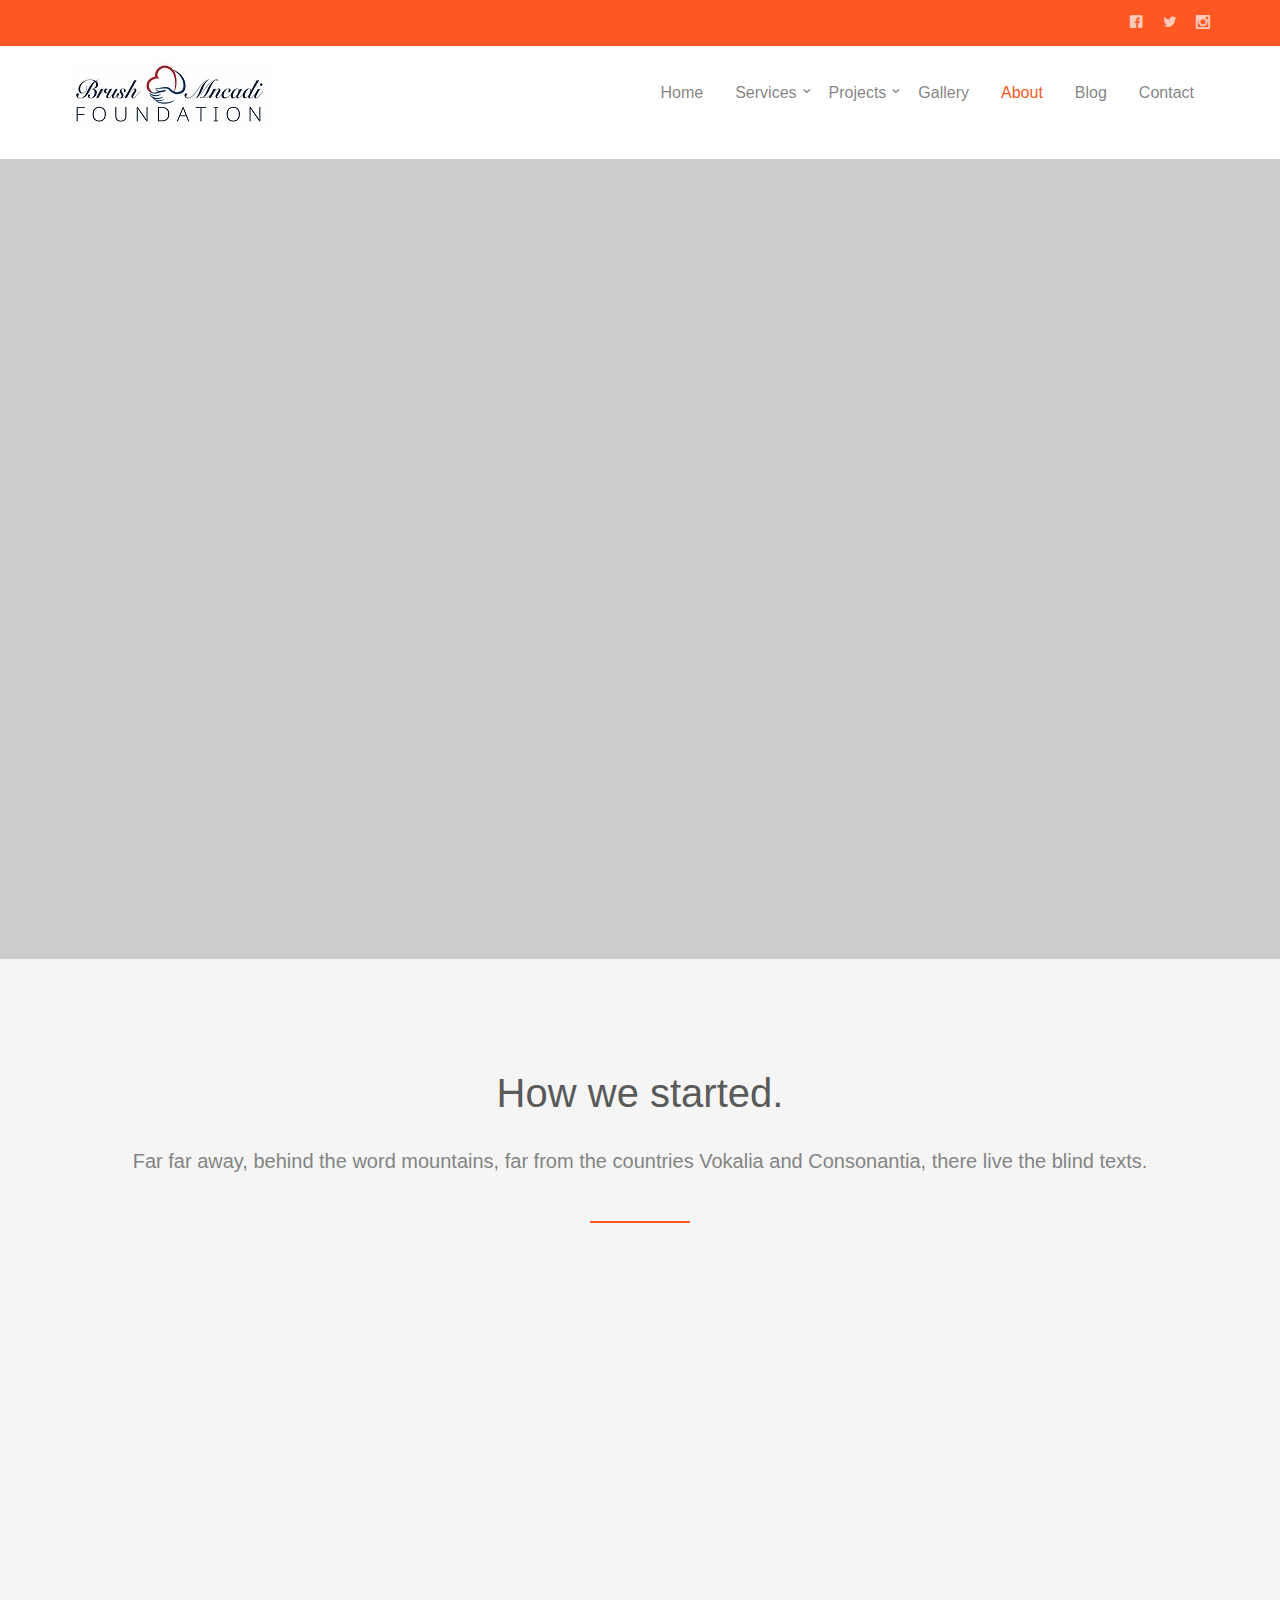
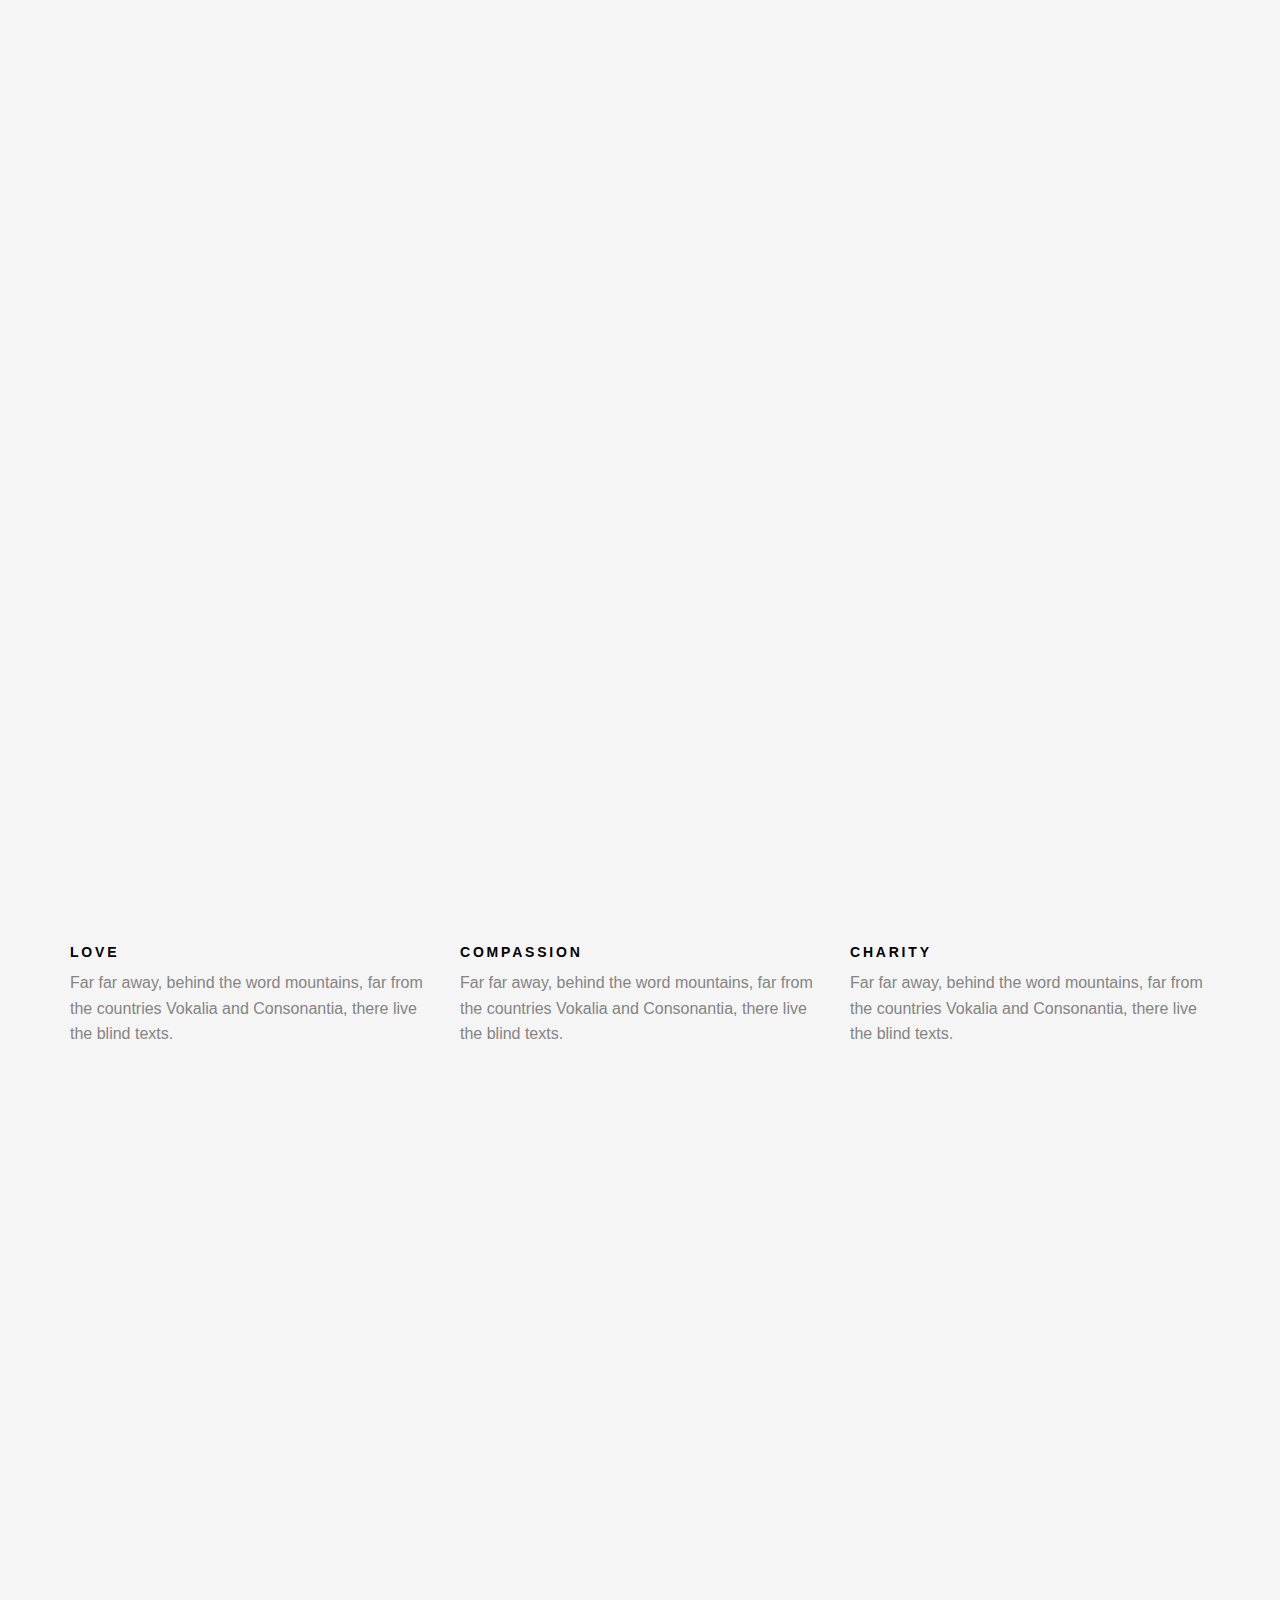
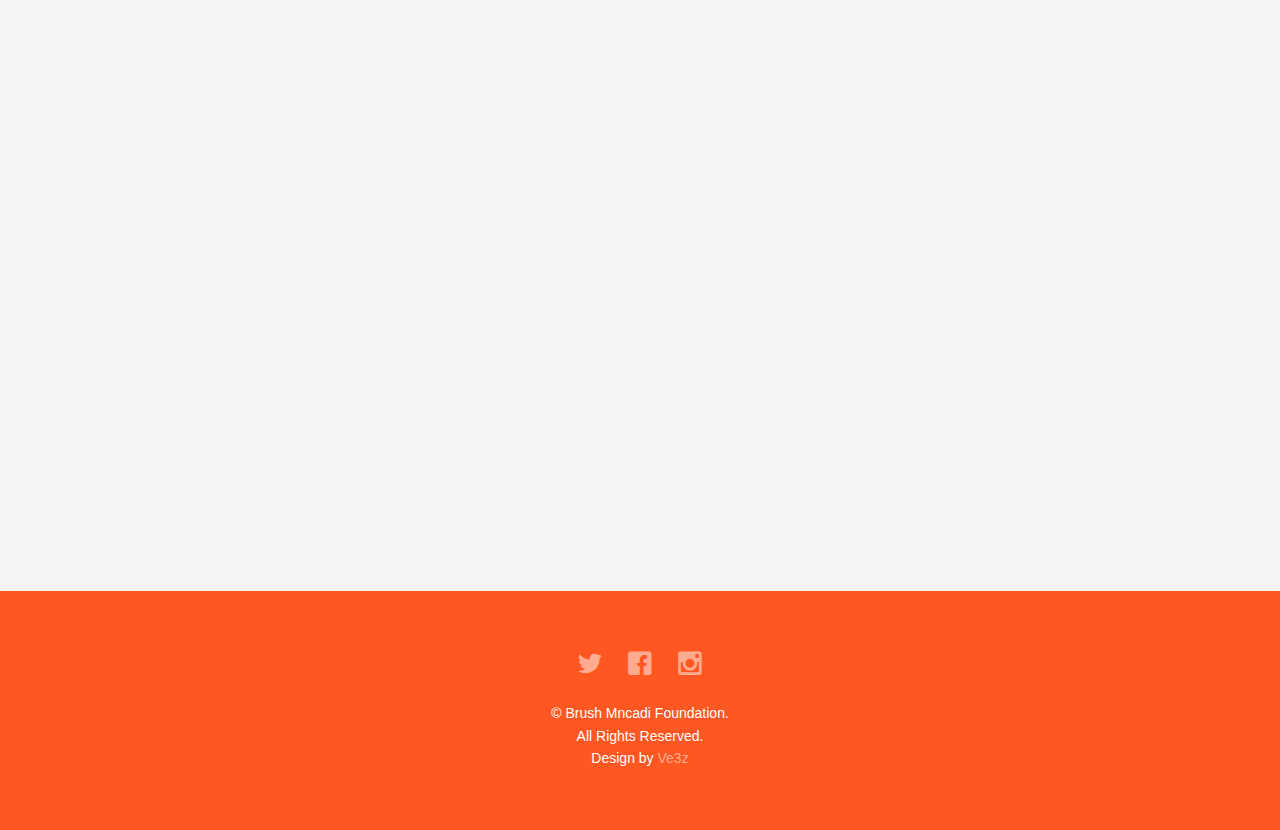
==== commit c829b4b8: "updated" ====
--- a/about.html
+++ b/about.html
@@ -114,7 +114,7 @@
 
 		<div class="fh5co-hero">
 			<div class="fh5co-overlay"></div>
-			<div class="fh5co-cover text-center" data-stellar-background-ratio="0.5" style="background-image: url(images/8.jpeg);">
+			<div class="fh5co-cover text-center" data-stellar-background-ratio="0.5" style="background-image: url(11.jpeg);">
 				<div class="desc animate-box">
 					<h2><strong>About Us</strong>  <strong></strong></h2>
 					<span>We are a prominent independent organisation in care and protection for our community </span>
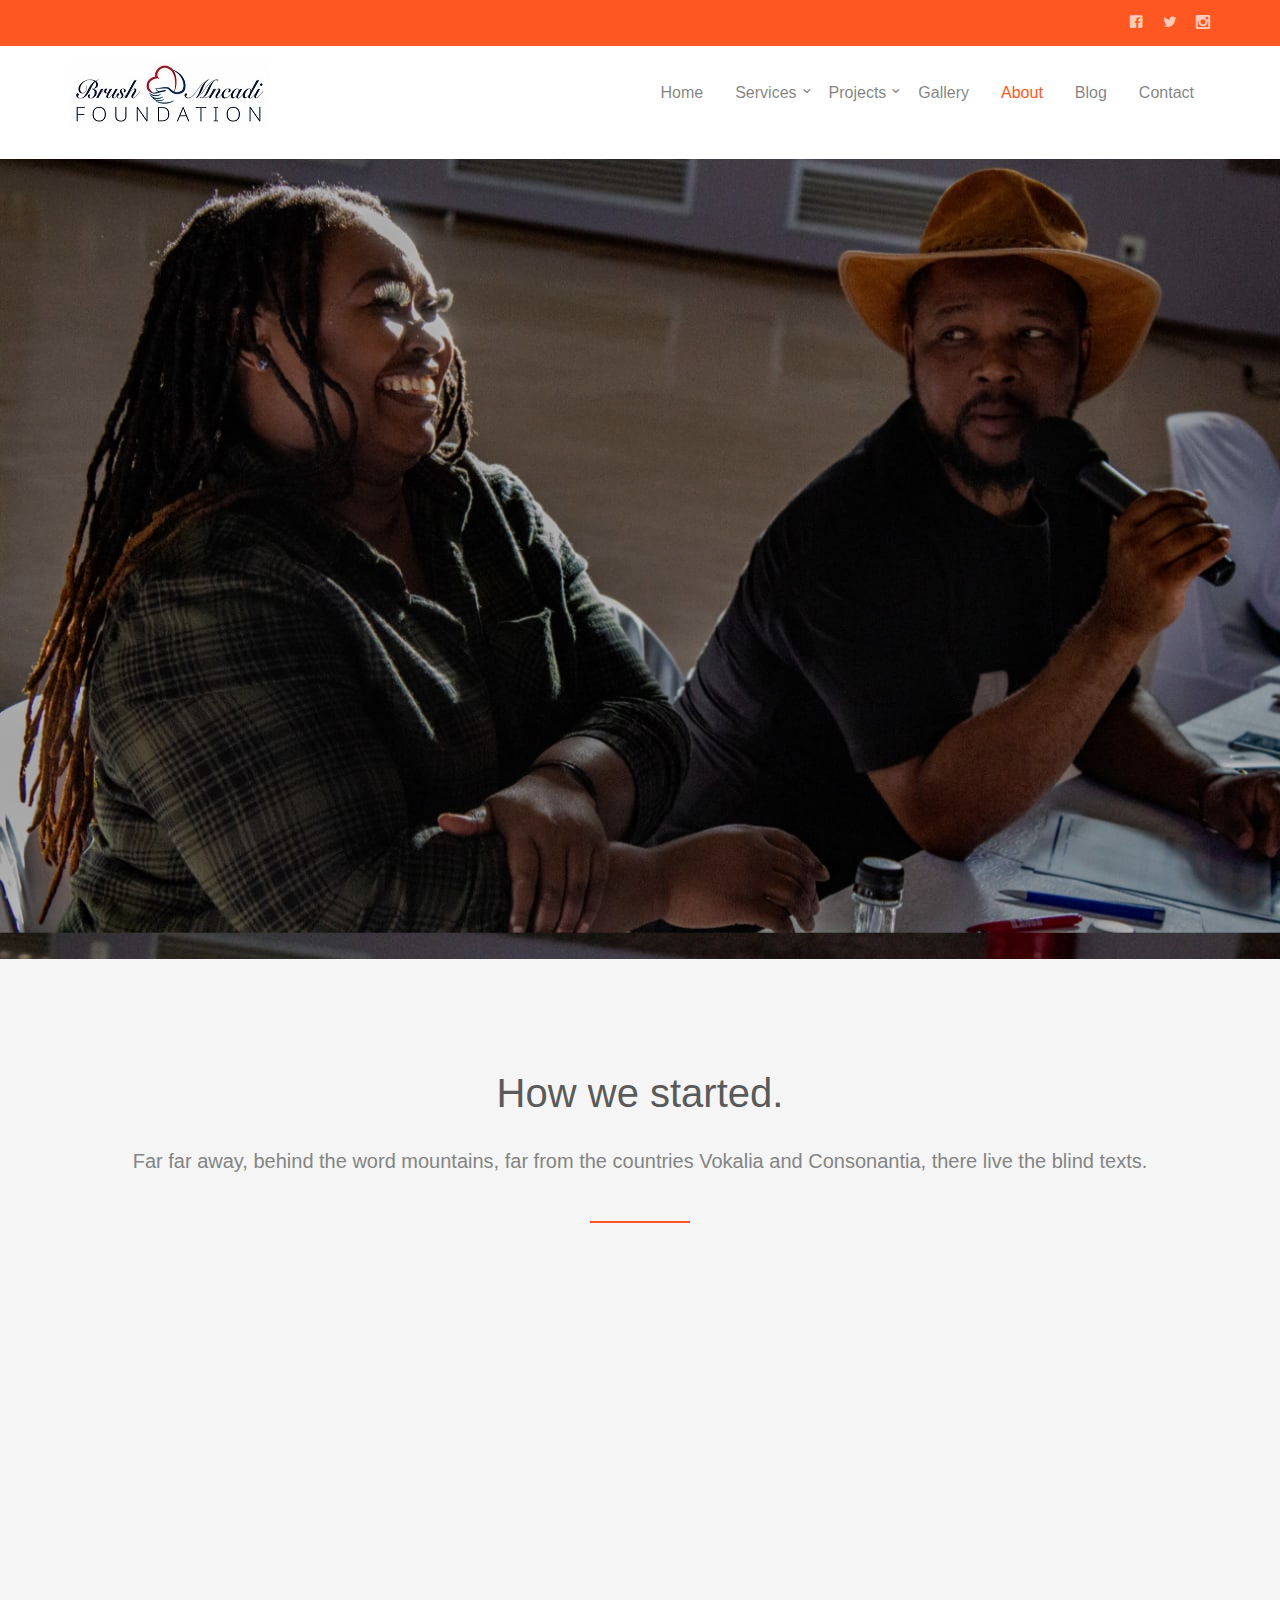
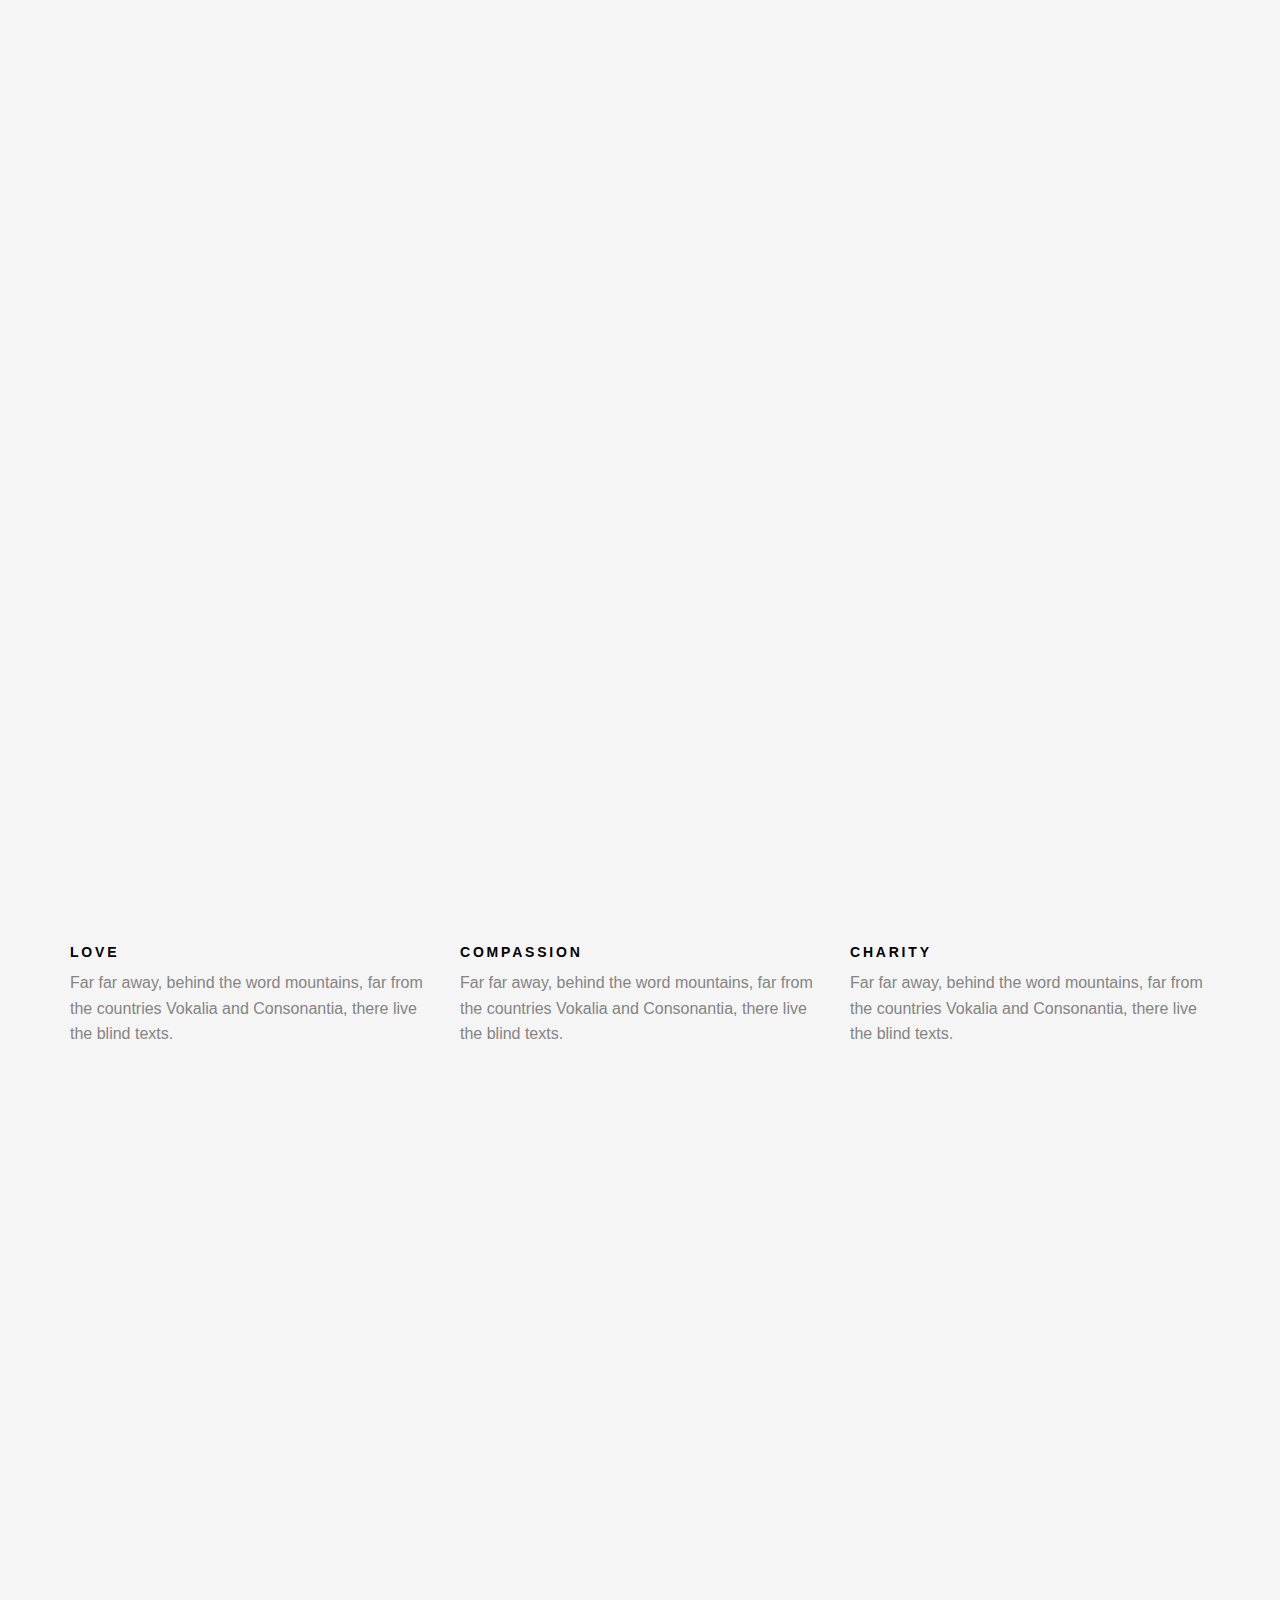
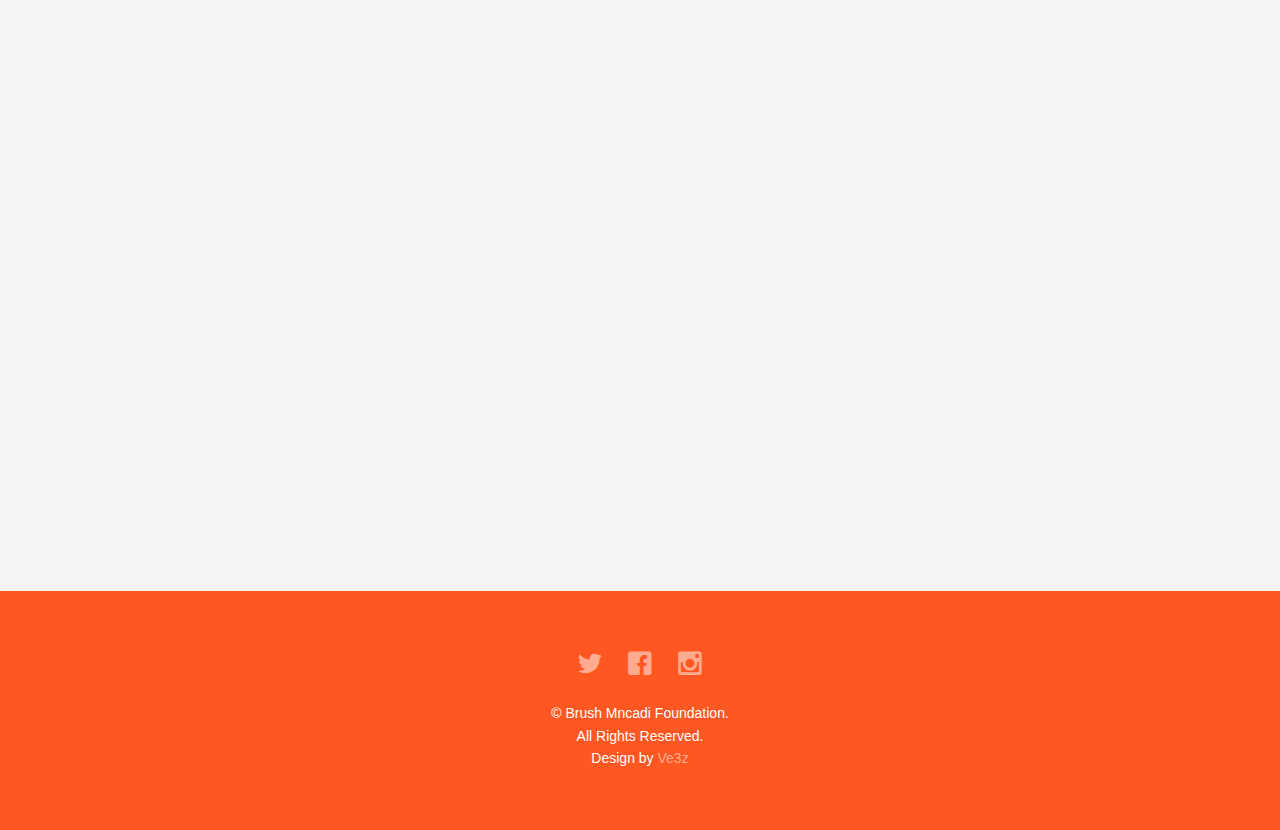
==== commit 486cbaf4: "updated" ====
--- a/about.html
+++ b/about.html
@@ -114,7 +114,7 @@
 
 		<div class="fh5co-hero">
 			<div class="fh5co-overlay"></div>
-			<div class="fh5co-cover text-center" data-stellar-background-ratio="0.5" style="background-image: url(11.jpeg);">
+			<div class="fh5co-cover text-center" data-stellar-background-ratio="0.5" style="background-image: url(images/11.jpeg);">
 				<div class="desc animate-box">
 					<h2><strong>About Us</strong>  <strong></strong></h2>
 					<span>We are a prominent independent organisation in care and protection for our community </span>
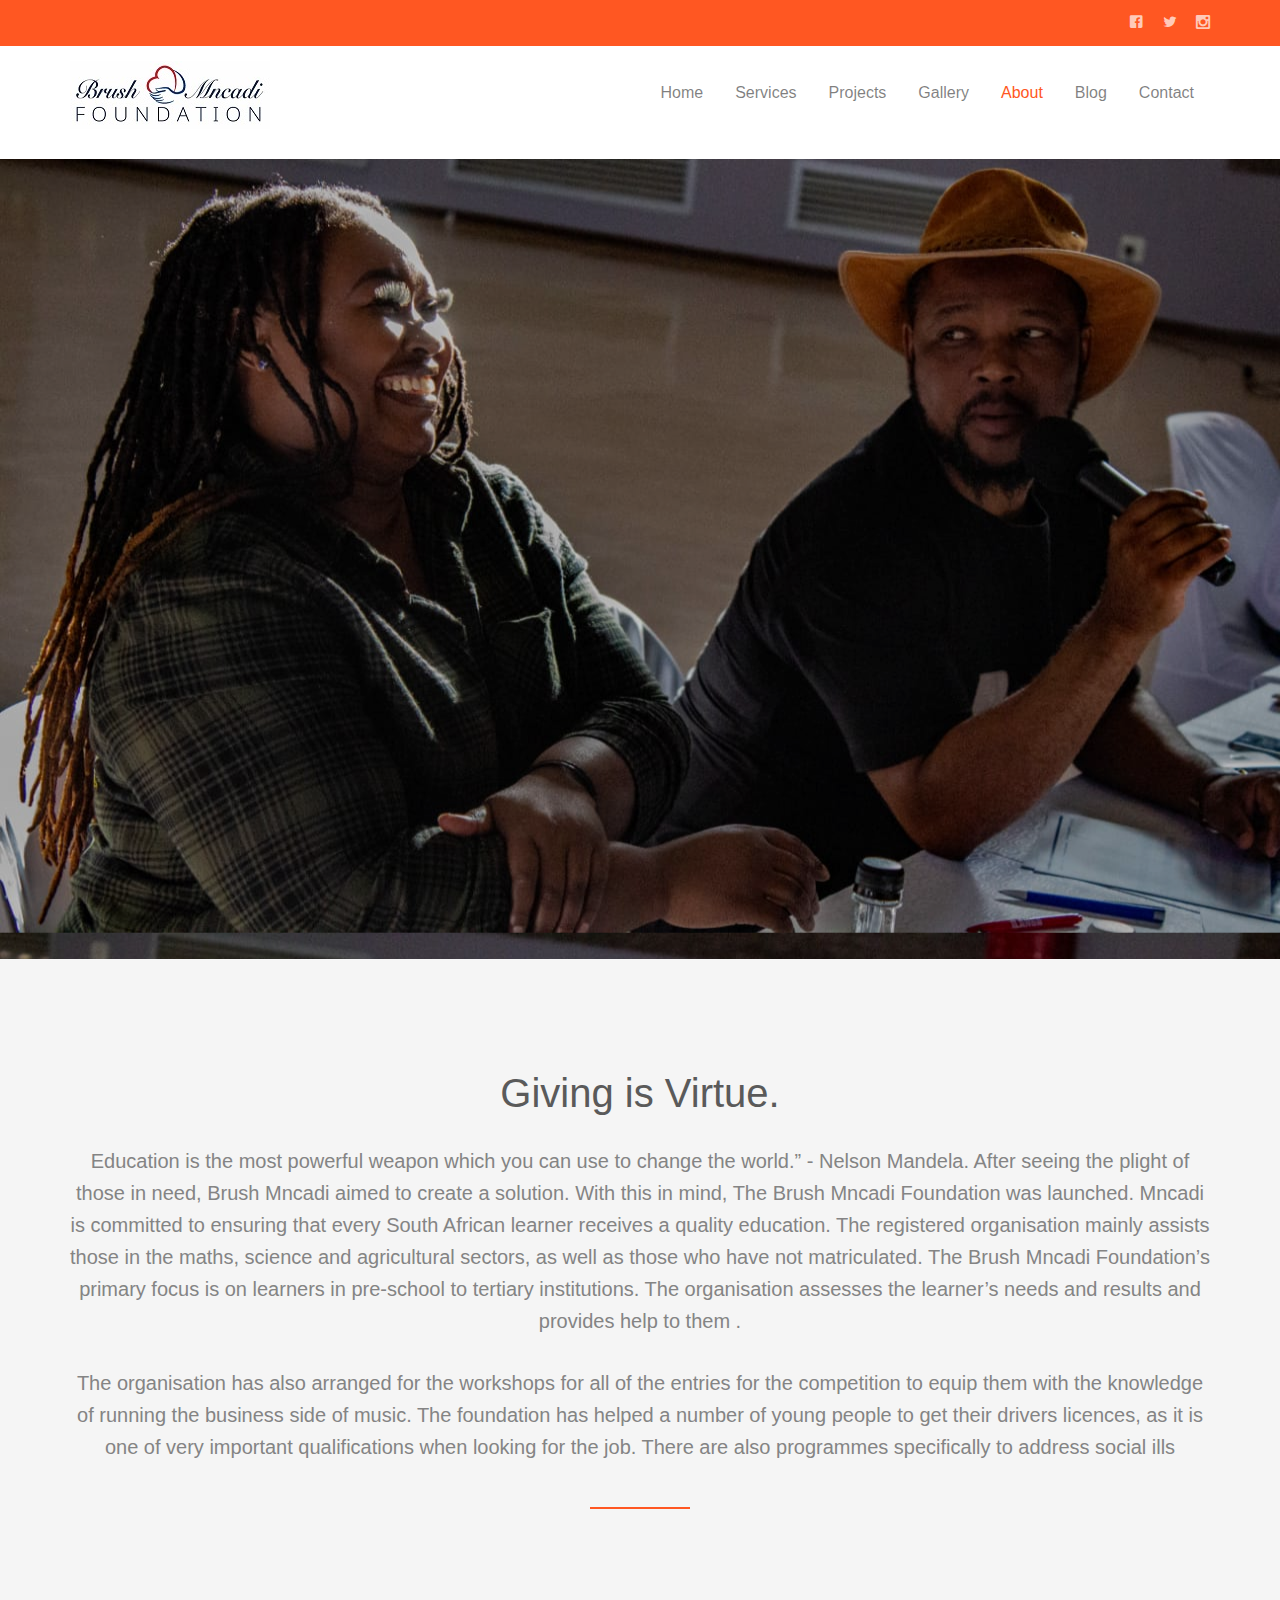
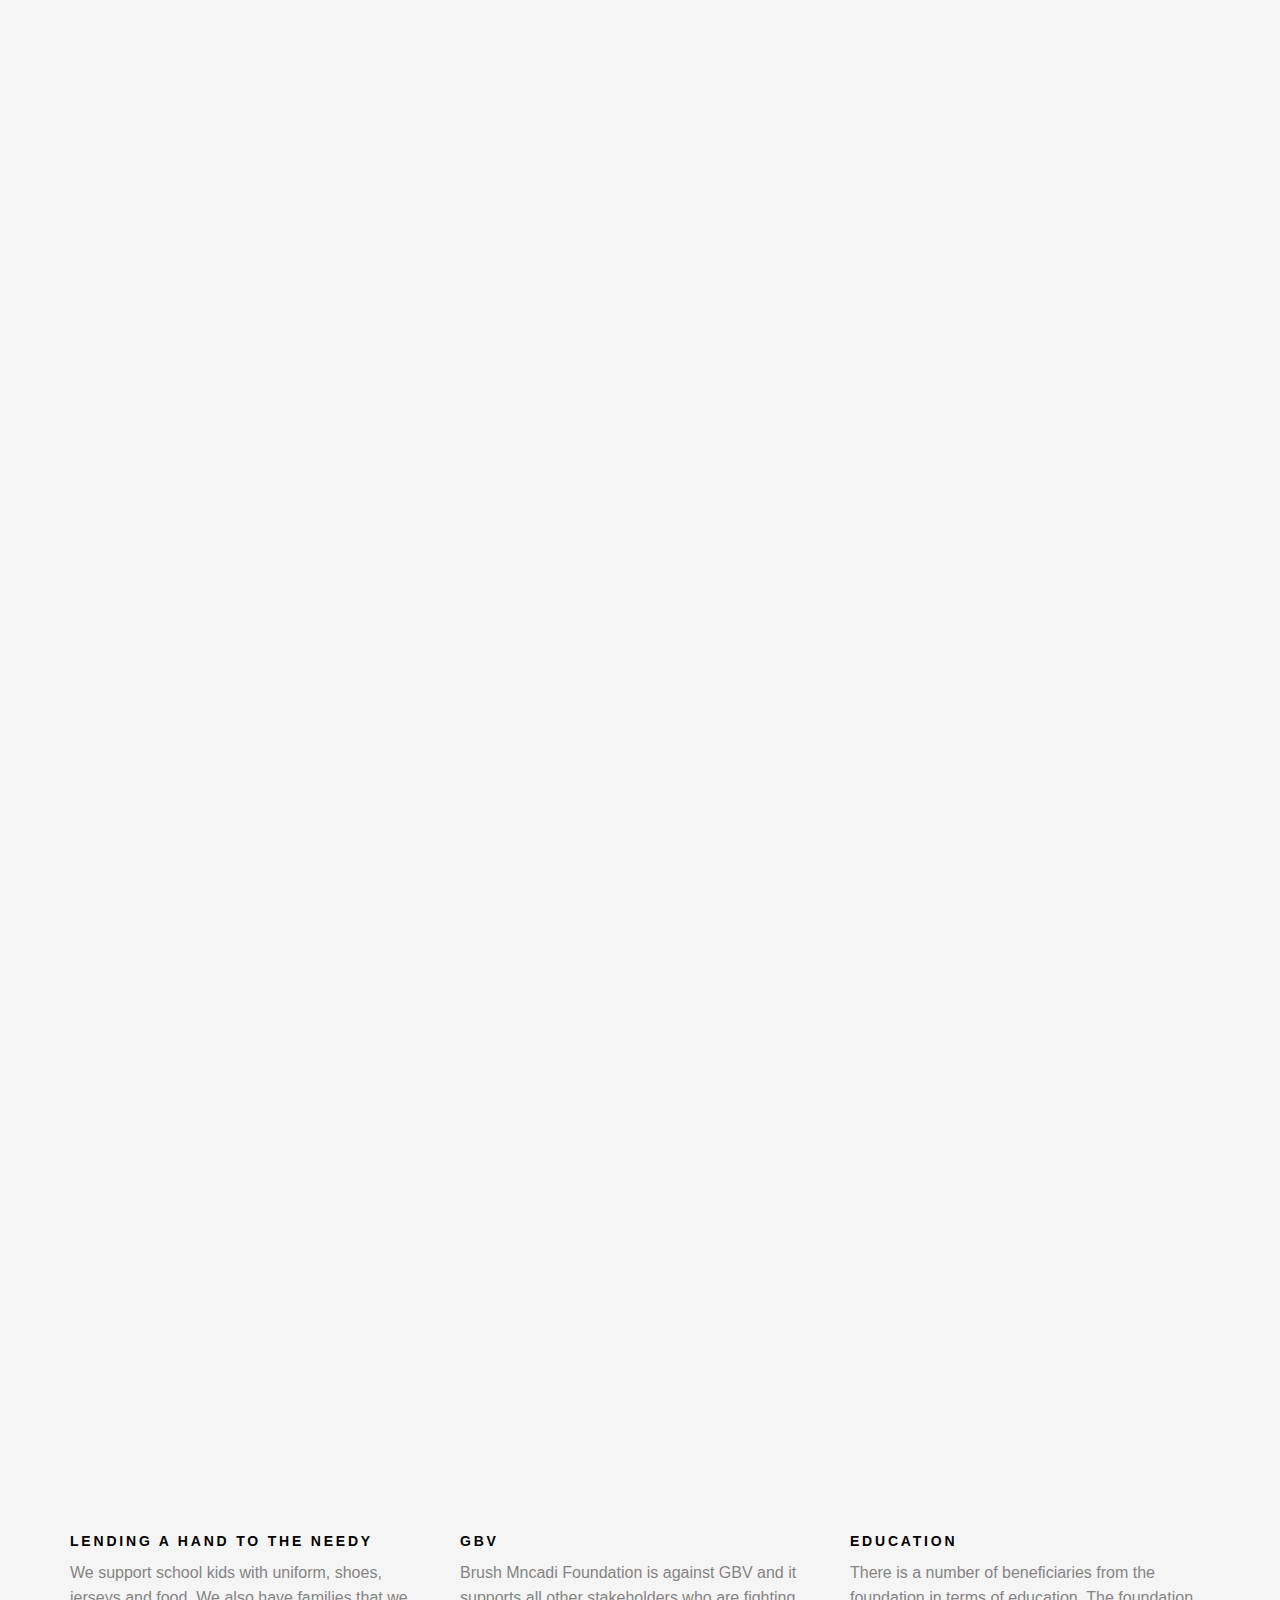
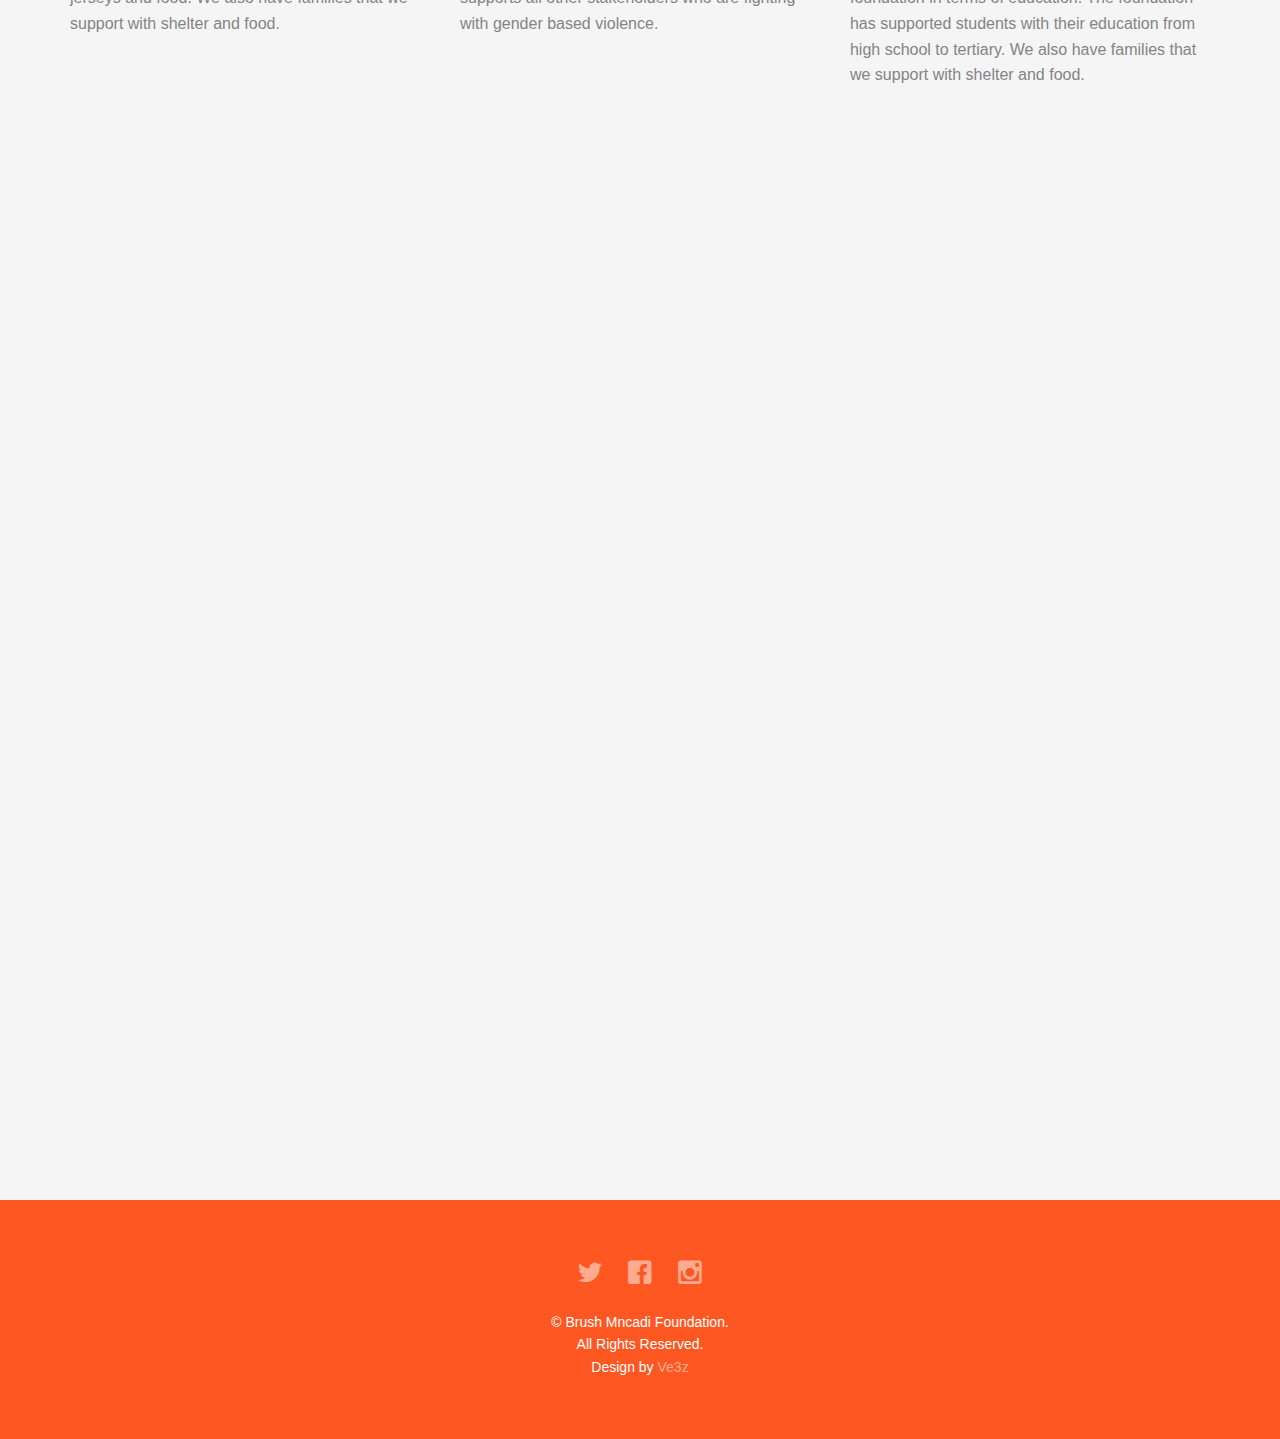
==== commit 3107c09b: "up" ====
--- a/about.html
+++ b/about.html
@@ -82,22 +82,12 @@
 								<a href="index.html">Home</a>
 							</li>
 							<li>
-								<a href="#" class="fh5co-sub-ddown">Services</a>
-								<ul class="fh5co-sub-menu">
-									<li><a href="services.html">Events</a></li>
-									<li><a href="services.html">Fundraise</a></li>
-									<li><a href="services.html">Campaign</a></li>
-									<li><a href="services.html">Philantrophy</a></li>
-									
-								</ul>
+								<a href="services.html" class="">Services</a>
+								
 							</li>
 							<li>
-								<a href="#" class="fh5co-sub-ddown">Projects</a>
-								 <ul class="fh5co-sub-menu">
-								 	<li><a href="projects.html">Water World</a></li>
-								 	<li><a href="projects.html">Cloth Giving</a></li>
-								 	<li><a href="projects.html">Acapella</a></li>
-								</ul>
+								<a href="projects.html" class="">Projects</a>
+							
 							</li>
 
 							<li><a href="gallery.html">Gallery</a></li>
@@ -128,39 +118,51 @@
 			<div class="container">
 				<div class="row">
 					<div class="col-md-12 text-center heading-section">
-						<h3>How we started.</h3>
-						<p>Far far away, behind the word mountains, far from the countries Vokalia and Consonantia, there live the blind texts.</p>
+						<h3>Giving is Virtue.</h3>
+						<p>Education is the most powerful weapon which you can use to change the world.” - Nelson Mandela.  
+							After seeing the plight of those in need, Brush Mncadi aimed to create a solution.  
+							With this in mind, The Brush Mncadi Foundation was launched.  Mncadi is committed to ensuring that every South African learner receives a quality education.  The registered organisation mainly assists those in the maths, science and agricultural sectors, as well as those who have not matriculated.   The Brush Mncadi Foundation’s primary focus is on learners in pre-school to tertiary institutions.   The organisation assesses the learner’s needs and results and provides help to them
+							.</p>
+						
+						
+						<p>The organisation has also arranged for the workshops for all of the entries for the competition to equip them with the knowledge of running the business side of music.
+							The foundation has helped a number of young people to get their drivers licences, as it is one of very important qualifications when looking for the job. There are also programmes specifically to address social ills</p>
 					</div>
 				</div>
 
 				<div class="row row-bottom-padded-md">
 					<div class="col-md-12 text-center animate-box">
-						<p><img src="images/cover_bg_1.jpg" alt="Free HTML5 Bootstrap Template" class="img-responsive"></p>
+						<p><img src="images/15.jpeg" alt="Ve3z Design" class="img-responsive"></p>
+						<p>The Brush Mncadi Foundation, which was founded in 2016, is committed to community development, dealing with social ills, combating crime and lending a helping hand to the needy. The foundation supports schoolchildren by sponsoring them with uniform, shoes, jerseys and food. There are a number of beneficiaries from the foundation in terms of education. The foundation has supported students with their education from high school to tertiary. Families are also supported with shelter and food.
+							Aside from education, the organisation aims to rid the community of gender-based violence and it supports all other stakeholders who are fighting with GBV. </p>
 					</div>
 					<div class="col-md-6 text-center animate-box">
-						<p><img src="images/cover_bg_2.jpg" alt="Free HTML5 Bootstrap Template" class="img-responsive"></p>
+						<p><img src="images/9.jpeg" alt="Ve3z Design" class="img-responsive"></p>
+						<p>The Brush Mncadi Foundation is hosting an acapella competition to empower and develop young people in a creative space. Auditions began last month in uMlazi W Cenema Hall.  The second segment of the auditions takes place on Saturday, 24 July.   The grade will take place on Saturday, 20 November. There is a stake of R50 000.  </p>
 					</div>
 					<div class="col-md-6 text-center animate-box">
-						<p><img src="images/cover_bg_3.jpg" alt="Free HTML5 Bootstrap Template" class="img-responsive"></p>
+						<p><img src="images/18.jpeg" alt="Ve3z Design" class="img-responsive"></p>
+						<p>The organisation has also arranged for the workshops for all of the entries for the competition to equip them with the knowledge of running the business side of music.
+							The foundation has helped a number of young people to get their drivers licences, as it is one of very important qualifications when looking for the job. There are also programmes specifically to address social ills</p>
 					</div>
 				</div>
 				<div class="row">
 					<div class="col-md-4">
 						<div class="feature-text">
-							<h3>Love</h3>
-							<p>Far far away, behind the word mountains, far from the countries Vokalia and Consonantia, there live the blind texts.</p>
+							<h3>Lending A Hand To The Needy</h3>
+							<p>We support school kids with uniform, shoes, jerseys and food. We also have families that we support with shelter and food. </p>
 						</div>
 					</div>
 					<div class="col-md-4">
 						<div class="feature-text">
-							<h3>Compassion</h3>
-							<p>Far far away, behind the word mountains, far from the countries Vokalia and Consonantia, there live the blind texts.</p>
+							<h3>GBV</h3>
+							<p>Brush Mncadi Foundation is against GBV and it supports all other stakeholders who are fighting with gender based violence.</p>
 						</div>
 					</div>
 					<div class="col-md-4">
 						<div class="feature-text">
-							<h3>Charity</h3>
-							<p>Far far away, behind the word mountains, far from the countries Vokalia and Consonantia, there live the blind texts.</p>
+							<h3>Education</h3>
+							<p>There is a number of beneficiaries from the foundation in terms of education. The foundation has supported students with their education from high school to tertiary. We also have families that we support with shelter and food.</p>
 						</div>
 					</div>
 				</div>
@@ -240,7 +242,7 @@
 				<div class="row">
 					<div class="col-md-8 col-md-offset-2 text-center heading-section animate-box">
 						<h3>Leadership</h3>
-						<p>Lorem ipsum dolor sit amet, consectetur adipisicing elit. Velit est facilis maiores, perspiciatis accusamus asperiores sint consequuntur debitis.</p>
+						<p>Meet our Team</p>
 					</div>
 				</div>
 			</div>
@@ -253,7 +255,7 @@
 							</figure>
 
 							<div>
-								<h3>Jean Doe</h3>
+								<h3>Brush Mncadi</h3>
 								<p><span>Founder</span></p>
 								<p>Far far away, behind the word mountains, far from the countries Vokalia and Consonantia, there live the blind texts. Far far away, behind the word mountains, far from the countries Vokalia and Consonantia, there live the blind texts.</p>
 							</div>
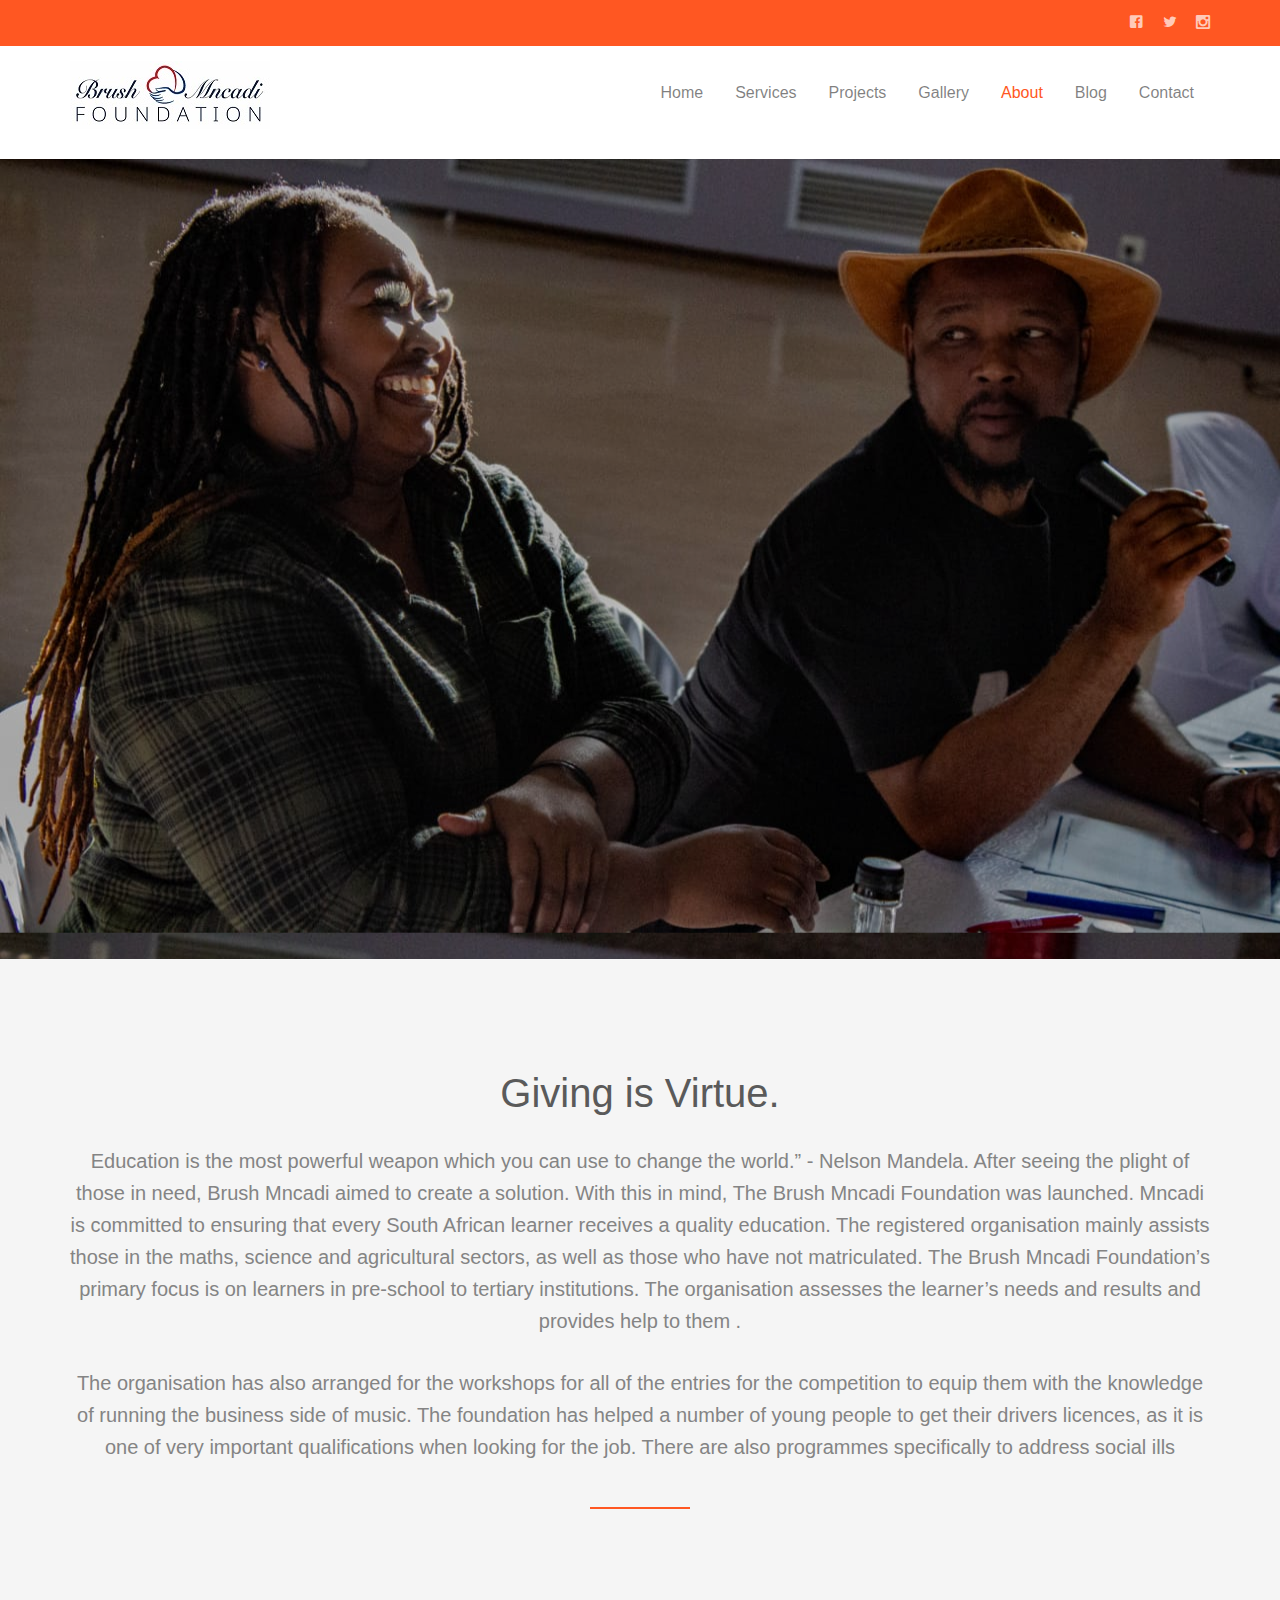
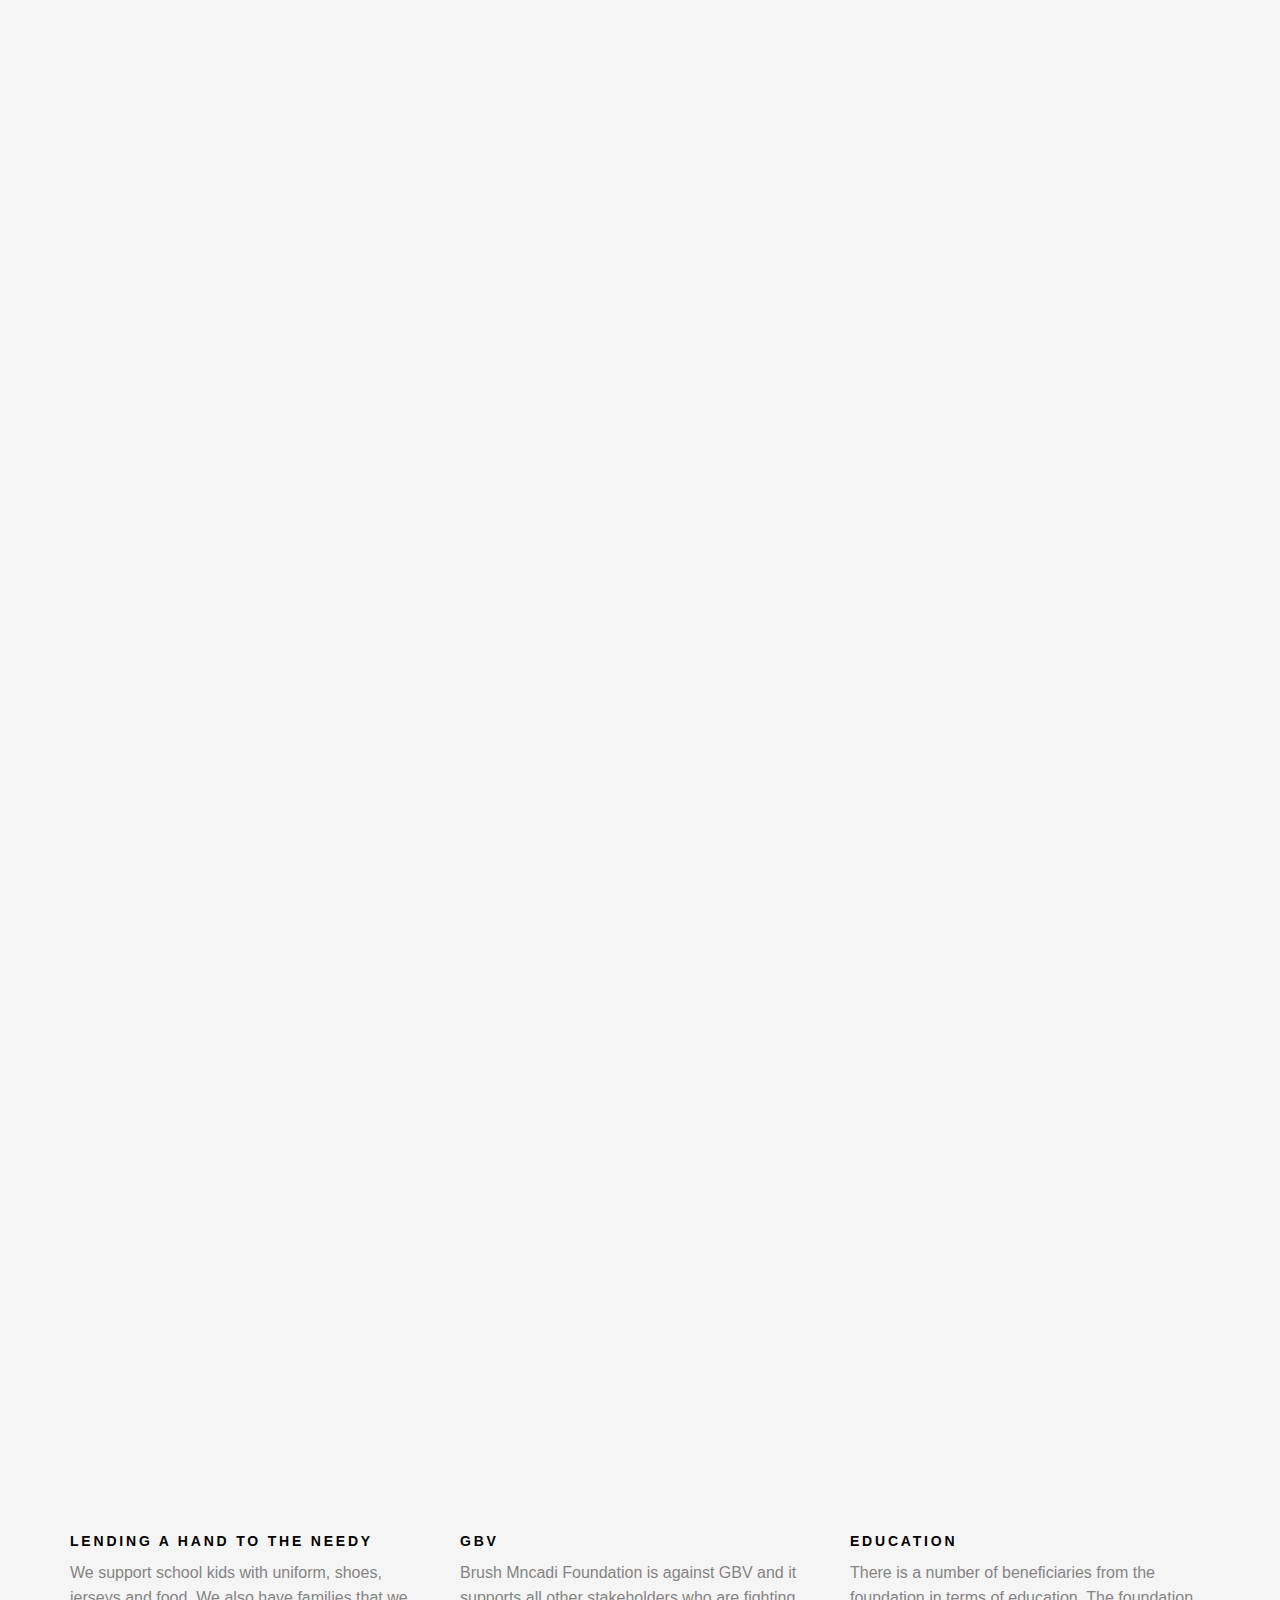
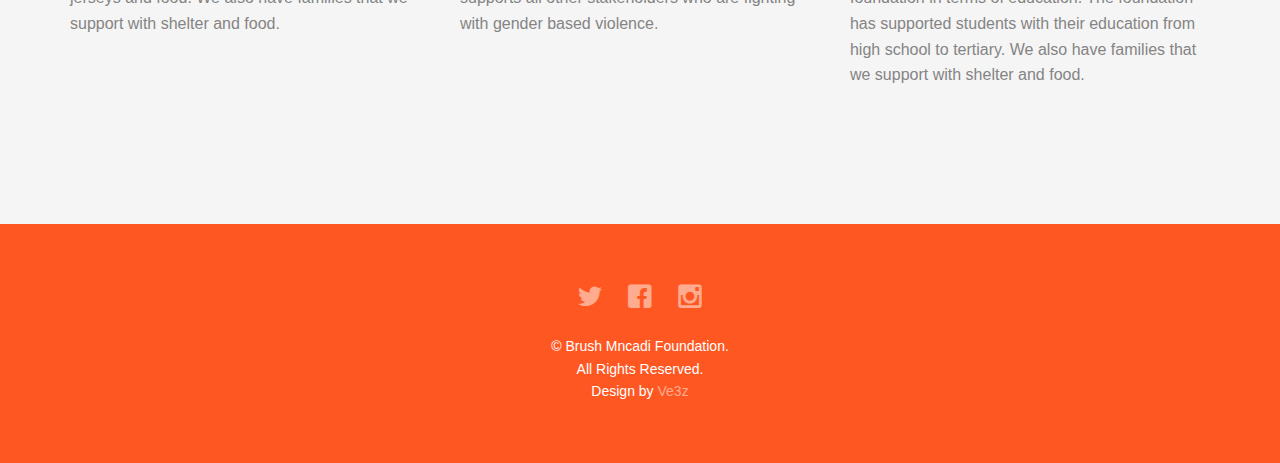
==== commit 1b01672a: "up" ====
--- a/about.html
+++ b/about.html
@@ -237,7 +237,7 @@
 		 -->
 
 		
-		<div id="fh5co-content-section" class="fh5co-section-gray">
+		<!-- <div id="fh5co-content-section" class="fh5co-section-gray">
 			<div class="container">
 				<div class="row">
 					<div class="col-md-8 col-md-offset-2 text-center heading-section animate-box">
@@ -257,7 +257,7 @@
 							<div>
 								<h3>Brush Mncadi</h3>
 								<p><span>Founder</span></p>
-								<p>Far far away, behind the word mountains, far from the countries Vokalia and Consonantia, there live the blind texts. Far far away, behind the word mountains, far from the countries Vokalia and Consonantia, there live the blind texts.</p>
+								<p></p>
 							</div>
 							
 							<p class="fh5co-social-icons">
@@ -303,7 +303,7 @@
 					</div>
 				</div>
 			</div>
-		</div>
+		</div> -->
 		<!-- fh5co-content-section -->
 
 		
